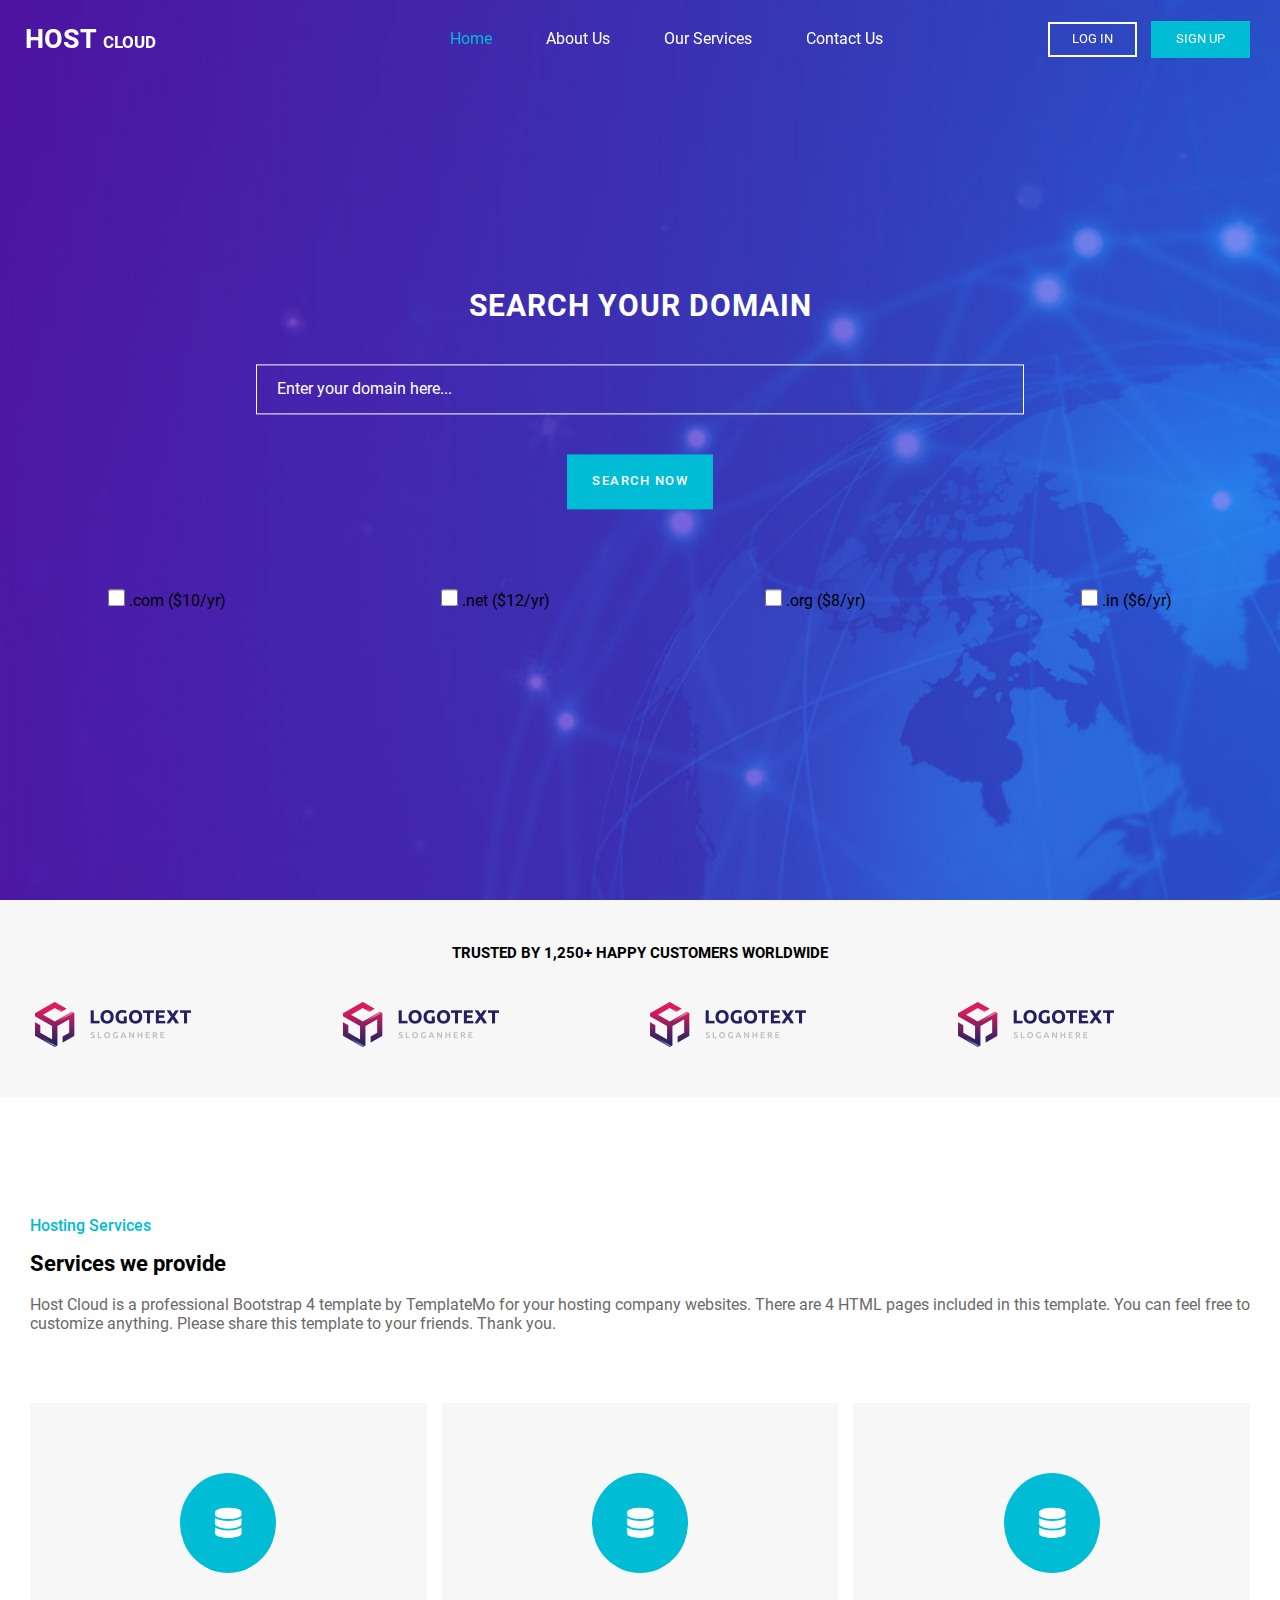
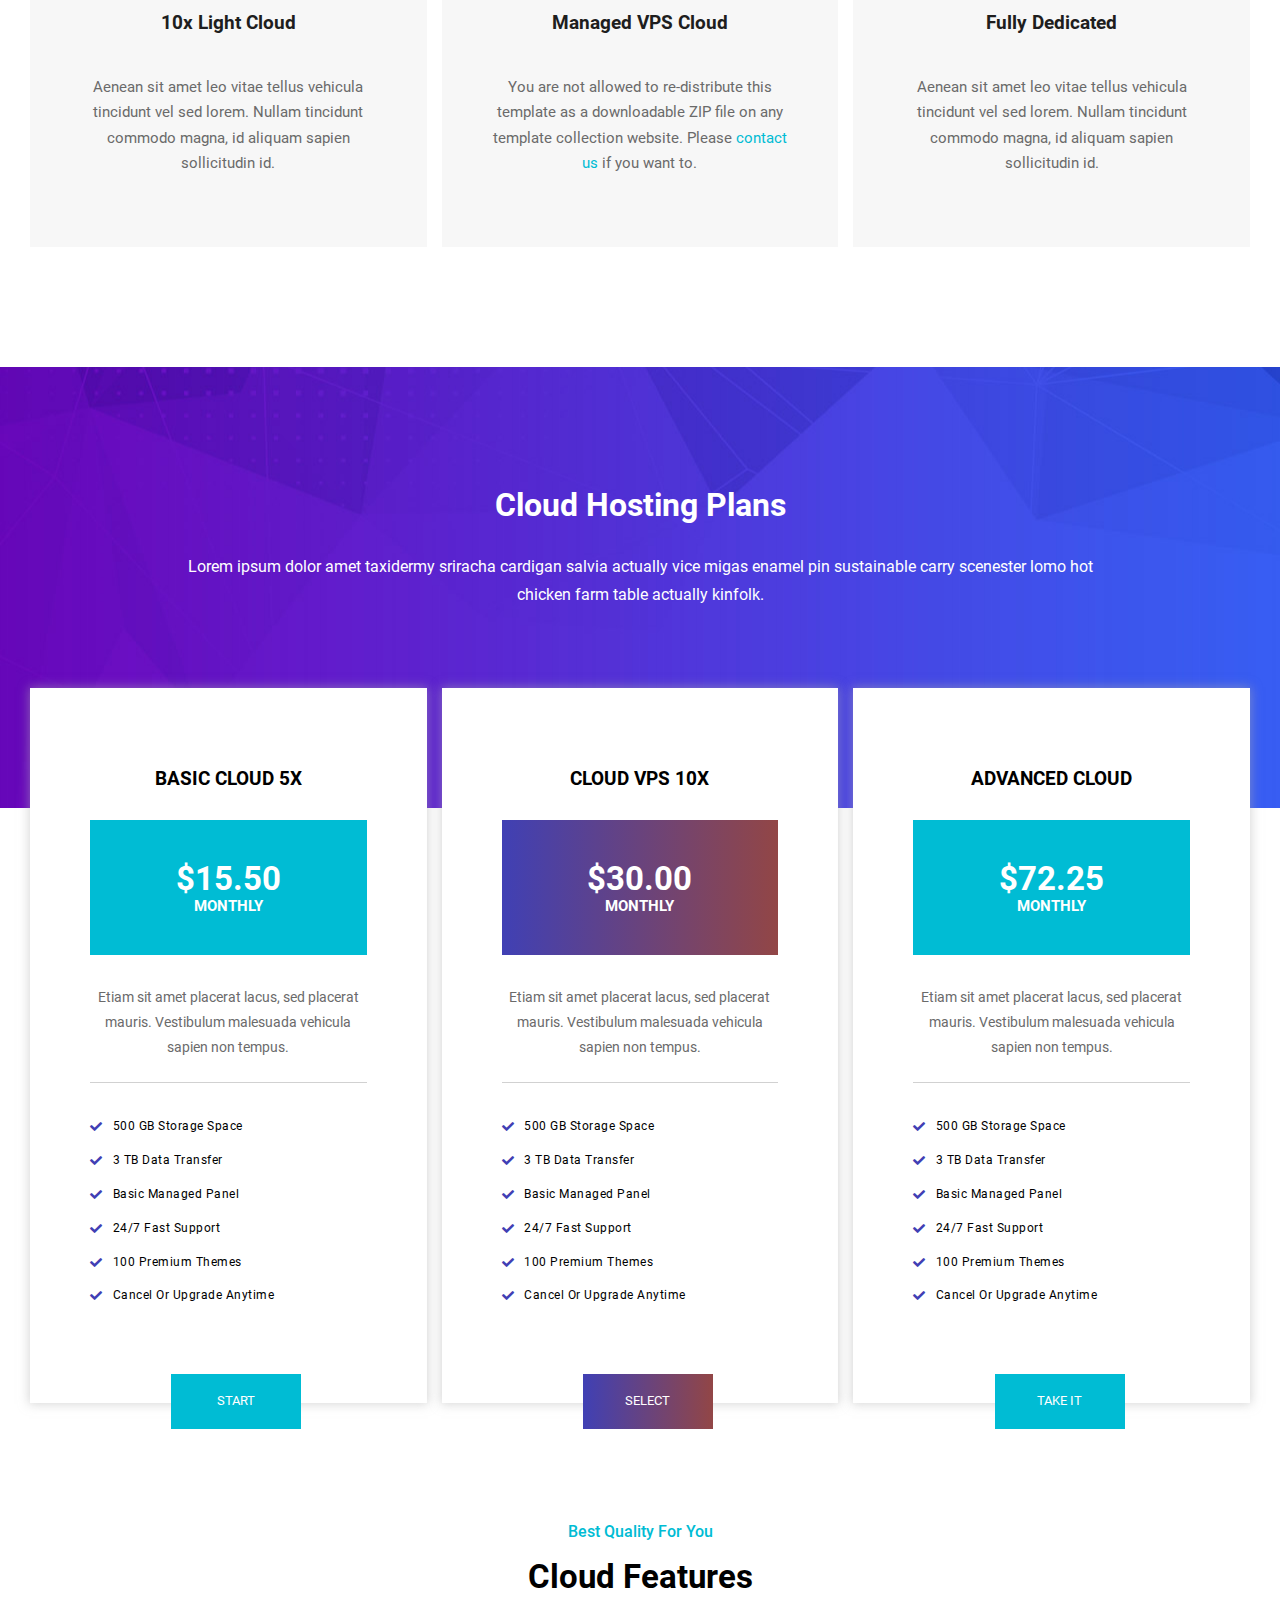
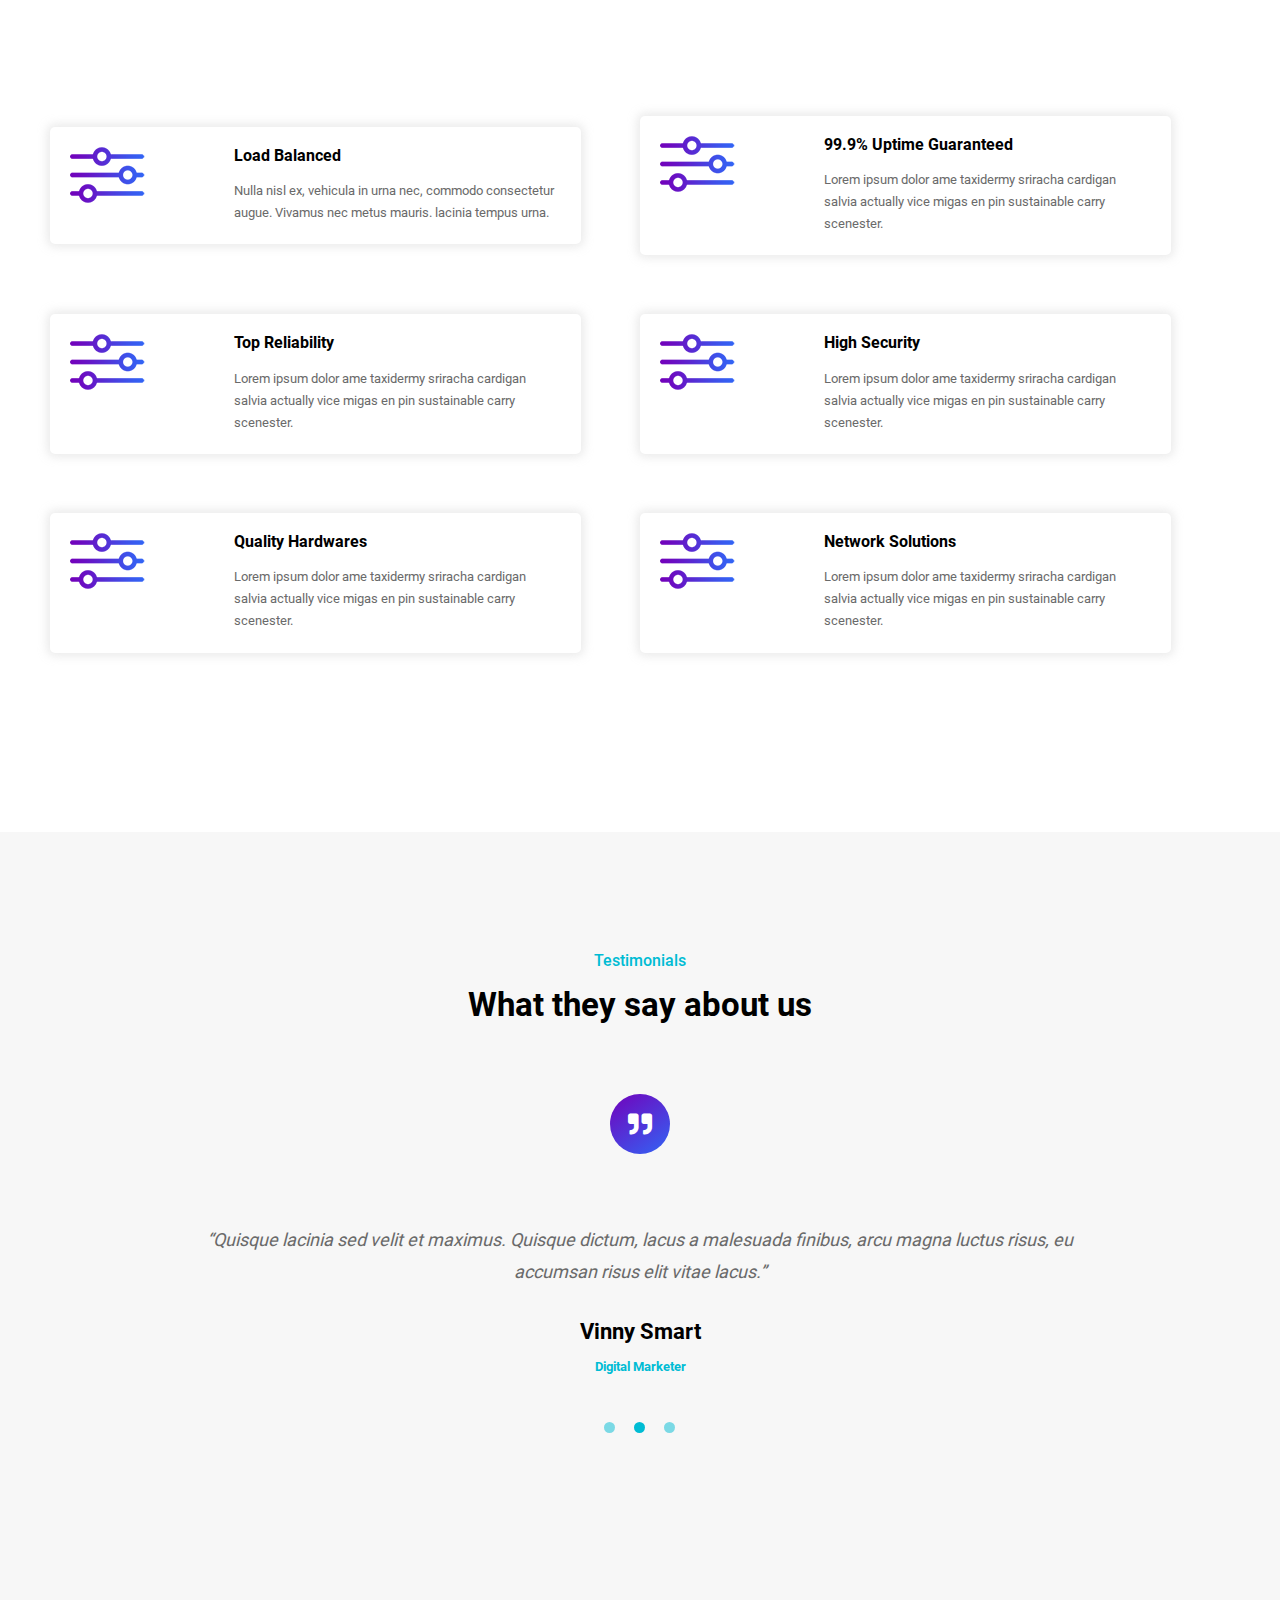
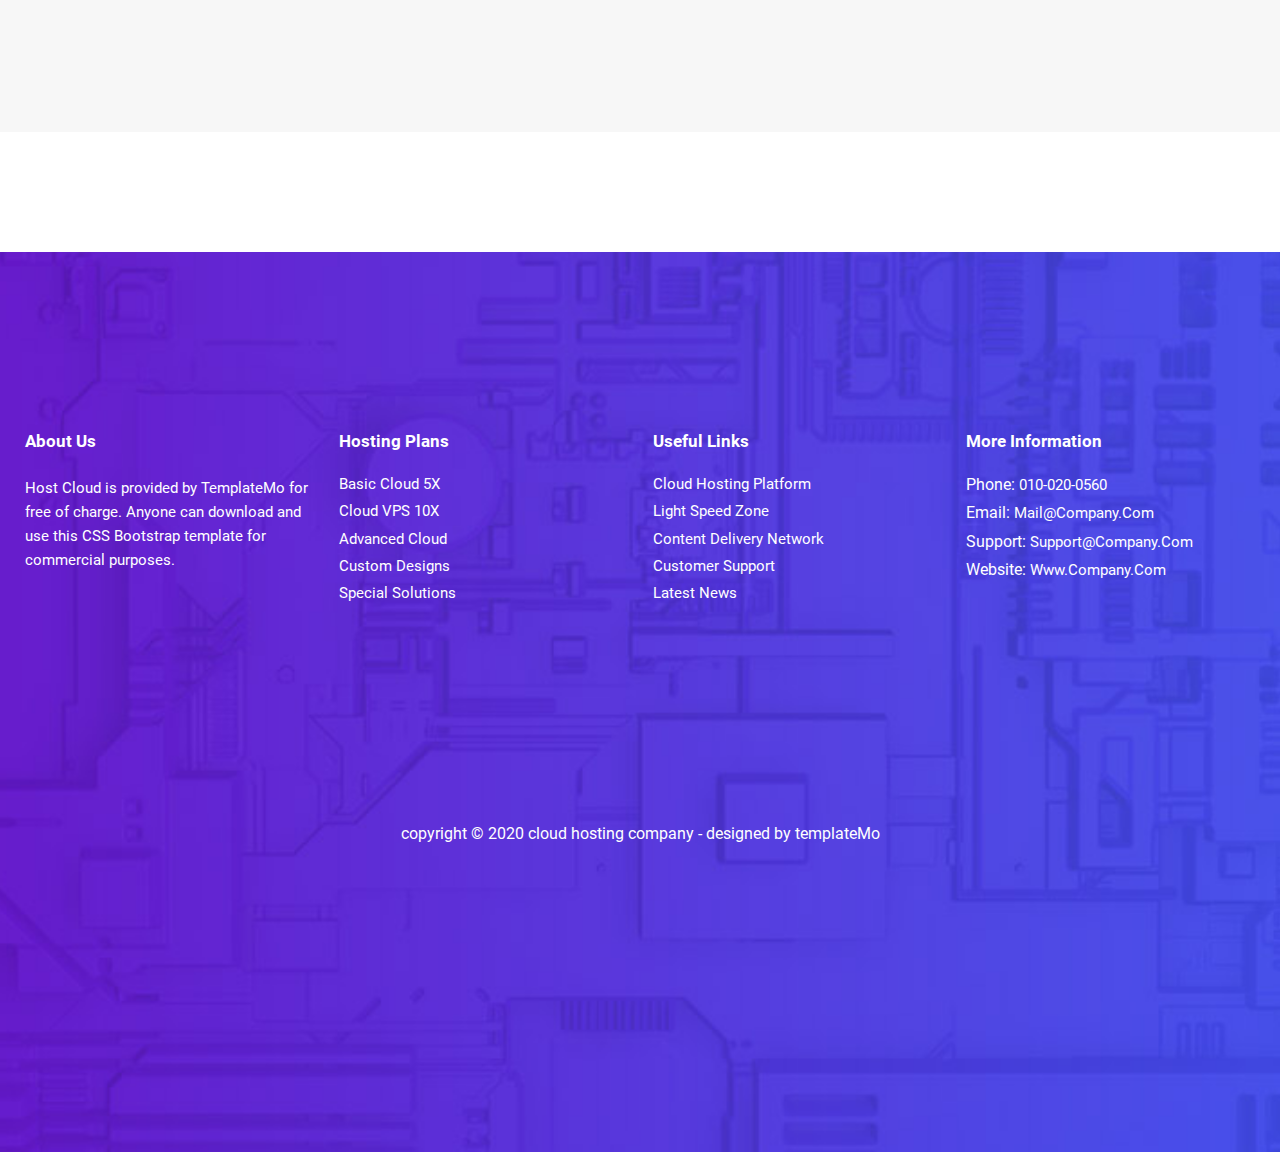
==== index.html @ ff47c374 "This is a first version of the web site!" ====
<!DOCTYPE html>
<html lang="en">

<head>
    <meta charset="UTF-8">
    <meta http-equiv="X-UA-Compatible" content="IE=edge">
    <meta name="viewport" content="width=device-width, initial-scale=1.0">
    <meta name="description" content="This is a web design template">
    <meta name="keywords" content="HTML, CSS and Js template">

    <title>Host Cloud</title>

    <!-- * There are two files for normalizing and all.min.css for webfont -->
    <link rel="stylesheet" href="css/normalize.css">
    <link rel="stylesheet" href="css/all.min.css">
    <link rel="stylesheet" href="css/main-styles.css">
    <link rel="stylesheet" href="css/fonts.css">

    <!-- * There are files for my working and i separated it -->
    <link rel="stylesheet" href="css/nav-bar.css">
    <link rel="stylesheet" href="css/home.css">
    <link rel="stylesheet" href="css/happy-customer.css">
    <link rel="stylesheet" href="css/services.css">
    <link rel="stylesheet" href="css/plans.css">
    <link rel="stylesheet" href="css/plans-prices.css">
    <link rel="stylesheet" href="css/cloud-features.css">
    <link rel="stylesheet" href="css/testimonial.css">
    <link rel="stylesheet" href="css/my-footer.css">

    <!--[if lt IE 9]>
	    <script src="js/html5shiv.js"></script>
    <![endif]-->
</head>

<body>

    <!-- TODO: Start navbar -->
    <nav class="nav-bar" id="navBar">
        <h1 class="logo">host <span>cloud</span></h1>
        <div class="toggle" onclick="toggleMenu();"></div>
        <ul class="menu" id="menu">
            <li><a href="#home" class="active" onclick="toggleMenu();">home</a></li>
            <li><a href="#" onclick="toggleMenu();">about us</a></li>
            <li><a href="#" onclick="toggleMenu();">our services</a></li>
            <li><a href="#" onclick="toggleMenu();">contact us</a></li>
        </ul> <!-- ./menu -->
        <div class="buttons">
            <button class="btn login">log in</button>
            <button class="btn signup">sign up</button>
        </div> <!-- ./buttons -->
    </nav> <!-- ./nav-bar -->
    <!-- TODO: End navbar -->

    <!-- TODO: Start home -->
    <header class="home" id="home">
        <section class="hero">
            <h3 class="hero-title">search your domain</h3>
            <input type="text" id="search-in" placeholder="Enter your domain here...">
            <button class="btn search">search now</button>
            <div class="checks">
                <div>
                    <input type="checkbox" id="input-1">
                    <label for="input-1">.com ($10/yr)</label>
                </div>

                <div>
                    <input type="checkbox" id="input-2">
                    <label for="input-2">.net ($12/yr)</label>
                </div>

                <div>
                    <input type="checkbox" id="input-3">
                    <label for="input-3">.org ($8/yr)</label>
                </div>

                <div>
                    <input type="checkbox" id="input-4">
                    <label for="input-4">.in ($6/yr)</label>
                </div>
            </div> <!-- ./checks -->
        </section> <!-- ./hero -->
    </header> <!-- ./home -->
    <!-- TODO: End home -->

    <!-- TODO: Start happy-customer -->
    <section class="happy-customer" id="hapCust">
        <h3 class="customer-title">trusted by 1,250+ happy customers worldwide</h3>
        <div class="customers">
            <div class="customer-bx">
                <img src="assets/images/trusted-01.png" alt="Trusted Customer">
            </div> <!-- ./customer-bx -->
            <div class="customer-bx">
                <img src="assets/images/trusted-01.png" alt="Trusted Customer">
            </div> <!-- ./customer-bx -->
            <div class="customer-bx">
                <img src="assets/images/trusted-01.png" alt="Trusted Customer">
            </div> <!-- ./customer-bx -->
            <div class="customer-bx">
                <img src="assets/images/trusted-01.png" alt="Trusted Customer">
            </div> <!-- ./customer-bx -->
        </div> <!-- ./customers -->
    </section> <!-- ./happy-customer -->
    <!-- TODO: End happy-customer -->

    <!-- TODO: Start services -->
    <section class="services" id="services">
        <div class="head-sec">
            <h5 class="sect-title">hosting services</h5>
            <h2 class="second-title">Services we provide</h2>
        </div> <!-- ./head-sec -->
        <p>Host Cloud is a professional Bootstrap 4 template by TemplateMo for your hosting company websites.
            There are 4 HTML pages included in this template. You can feel free to customize anything.
            Please share this template to your friends. Thank you.</p>

        <div class="service-content">
            <div class="serv-box">
                <i class="fa fa-database icon"></i>
                <h3 class="title-serv-bx">10x light cloud</h3>
                <p>Aenean sit amet leo vitae tellus vehicula tincidunt vel sed lorem. Nullam tincidunt commodo magna,
                    id aliquam sapien sollicitudin id.</p>
            </div> <!-- ./serv-box -->
            <div class="serv-box">
                <i class="fa fa-database icon"></i>
                <h3 class="title-serv-bx">managed vPS cloud</h3>
                <p>You are not allowed to re-distribute this template as a downloadable ZIP file on any template
                    collection website. Please <a href="#">contact us</a> if you want to.</p>
            </div> <!-- ./serv-box -->
            <div class="serv-box">
                <i class="fa fa-database icon"></i>
                <h3 class="title-serv-bx">fully dedicated</h3>
                <p>Aenean sit amet leo vitae tellus vehicula tincidunt vel sed lorem. Nullam tincidunt commodo magna,
                    id aliquam sapien sollicitudin id.</p>
            </div> <!-- ./serv-box -->
        </div> <!-- ./service-content -->
    </section> <!-- ./services -->
    <!-- TODO: End services -->

    <!-- TODO: Start plans -->
    <section class="plans" id="plans">
        <div class="head-plans">
            <h4 class="title-plans">cloud hosting plans</h4>
            <p>Lorem ipsum dolor amet taxidermy sriracha cardigan salvia actually vice migas enamel pin sustainable
                carry
                scenester lomo hot chicken farm table actually kinfolk.</p>
        </div> <!-- ./head-plans -->
    </section> <!-- ./plans -->
    <!-- TODO: End plans -->

    <!-- TODO: Start plans-prices -->
    <section class="plans-prices" id="plansPrices">
        <div class="plan">
            <h5 class="title-my-plan">basic cloud 5X</h5>
            <div class="price-month">
                <p>$15.50</p>
                <p>monthly</p>
            </div> <!-- ./price -->
            <p>Etiam sit amet placerat lacus, sed placerat mauris.
                Vestibulum malesuada vehicula sapien non tempus.</p>
            <ul class="features-list">
                <li>500 GB storage space</li>
                <li>3 TB data transfer</li>
                <li>basic managed panel</li>
                <li>24/7 fast support</li>
                <li>100 premium themes</li>
                <li>cancel or upgrade anytime</li>
            </ul> <!-- ./features-list -->
            <div class="my-button">
                <button class="btn btn-plan start">start</button>
            </div>
        </div> <!-- ./plan -->

        <div class="plan">
            <h5 class="title-my-plan">cloud vps 10X</h5>
            <div class="price-month">
                <p>$30.00</p>
                <p>monthly</p>
            </div> <!-- ./price -->
            <p>Etiam sit amet placerat lacus, sed placerat mauris.
                Vestibulum malesuada vehicula sapien non tempus.</p>
            <ul class="features-list">
                <li>500 GB storage space</li>
                <li>3 TB data transfer</li>
                <li>basic managed panel</li>
                <li>24/7 fast support</li>
                <li>100 premium themes</li>
                <li>cancel or upgrade anytime</li>
            </ul> <!-- ./features-list -->
            <div class="my-button">
                <button class="btn btn-plan select">select</button>
            </div>
        </div> <!-- ./plan -->

        <div class="plan">
            <h5 class="title-my-plan">advanced cloud</h5>
            <div class="price-month">
                <p>$72.25</p>
                <p>monthly</p>
            </div> <!-- ./price -->
            <p>Etiam sit amet placerat lacus, sed placerat mauris.
                Vestibulum malesuada vehicula sapien non tempus.</p>
            <ul class="features-list">
                <li>500 GB storage space</li>
                <li>3 TB data transfer</li>
                <li>basic managed panel</li>
                <li>24/7 fast support</li>
                <li>100 premium themes</li>
                <li>cancel or upgrade anytime</li>
            </ul> <!-- ./features-list -->
            <div class="my-button">
                <button class="btn btn-plan take-it">take it</button>
            </div>
        </div> <!-- ./plan -->
    </section> <!-- ./plans-prices -->
    <!-- TODO: End plans-prices -->

    <!-- TODO: Start cloud-features -->
    <section class="cloud-feat" id="cloudFeat">
        <div class="head-sec">
            <h5 class="sect-title">Best Quality for you</h5>
            <h2 class="second-title">Cloud Features</h2>
        </div> <!-- ./head-sec -->

        <div class="cloud-boxs">

            <div class="feat-box">
                <img src="assets/images/feature-01.png" alt="Feature Photo">
                <div class="feat-bx-info">
                    <h4 class="feat-box-title">load balanced</h4>
                    <p>Nulla nisl ex, vehicula in urna nec, commodo consectetur augue.
                        Vivamus nec metus mauris. lacinia tempus urna.</p>
                </div> <!-- ./feat-bx-info -->
            </div> <!-- ./feat-box -->

            <div class="feat-box">
                <img src="assets/images/feature-01.png" alt="Feature Photo">
                <div class="feat-bx-info">
                    <h4 class="feat-box-title">99.9% Uptime Guaranteed</h4>
                    <p>Lorem ipsum dolor ame taxidermy sriracha cardigan salvia actually vice migas en pin sustainable
                        carry scenester.</p>
                </div> <!-- ./feat-bx-info -->
            </div> <!-- ./feat-box -->

            <div class="feat-box">
                <img src="assets/images/feature-01.png" alt="Feature Photo">
                <div class="feat-bx-info">
                    <h4 class="feat-box-title">Top Reliability</h4>
                    <p>Lorem ipsum dolor ame taxidermy sriracha cardigan salvia actually vice migas en pin sustainable
                        carry scenester.</p>
                </div> <!-- ./feat-bx-info -->
            </div> <!-- ./feat-box -->

            <div class="feat-box">
                <img src="assets/images/feature-01.png" alt="Feature Photo">
                <div class="feat-bx-info">
                    <h4 class="feat-box-title">High Security</h4>
                    <p>Lorem ipsum dolor ame taxidermy sriracha cardigan salvia actually vice migas en pin sustainable
                        carry scenester.</p>
                </div> <!-- ./feat-bx-info -->
            </div> <!-- ./feat-box -->

            <div class="feat-box">
                <img src="assets/images/feature-01.png" alt="Feature Photo">
                <div class="feat-bx-info">
                    <h4 class="feat-box-title">Quality Hardwares</h4>
                    <p>Lorem ipsum dolor ame taxidermy sriracha cardigan salvia actually vice migas en pin sustainable
                        carry scenester.</p>
                </div> <!-- ./feat-bx-info -->
            </div> <!-- ./feat-box -->

            <div class="feat-box">
                <img src="assets/images/feature-01.png" alt="Feature Photo">
                <div class="feat-bx-info">
                    <h4 class="feat-box-title">Network Solutions</h4>
                    <p>Lorem ipsum dolor ame taxidermy sriracha cardigan salvia actually vice migas en pin sustainable
                        carry scenester.</p>
                </div> <!-- ./feat-bx-info -->
            </div> <!-- ./feat-box -->

        </div> <!-- ./cloud-boxs -->
    </section> <!-- ./cloud-feat -->
    <!-- TODO: End cloud-features -->

    <!-- TODO: Start Testimonials -->
    <section class="testimonial" id="testimonial">
        <div class="head-sec">
            <h5 class="sect-title">Testimonials</h5>
            <h2 class="second-title">What they say about us</h2>
        </div> <!-- ./head-sec -->

        <div class="testimonial-info">
            <i class="fa fa-quote-right icon-quote"></i>
            <q>Quisque lacinia sed velit et maximus. Quisque dictum, lacus a malesuada finibus, arcu magna
                luctus risus, eu accumsan risus elit vitae lacus.</q>
            <h5 class="person-name">vinny smart</h5>
            <h5 class="job-name">digital marketer</h5>

            <div class="bullets">
                <div></div>
                <div class="active"></div>
                <div></div>
            </div> <!-- ./bullets -->
        </div> <!-- ./testimonial-info -->
    </section> <!-- ./testimonial -->
    <!-- TODO: End Testimonials -->

    <!-- TODO: Start Footer -->
    <footer class="my-footer" id="footer">
        <section class="about-us">
            <h5 class="title-about-f">about us</h5>
            <p>Host Cloud is provided by TemplateMo for free of charge.
                Anyone can download and use this CSS Bootstrap template for commercial purposes.</p>
        </section> <!-- ./about-us -->

        <section class="host-plans">
            <h5>hosting plans</h5>
            <ul class="host-menu">
                <li><a href="#">basic cloud 5X</a></li>
                <li><a href="#">cloud VPS 10X</a></li>
                <li><a href="#">advanced cloud</a></li>
                <li><a href="#">custom designs</a></li>
                <li><a href="#">special solutions</a></li>
            </ul> <!-- ./host-menu -->
        </section> <!-- ./host-plans -->

        <section class="useful-links">
            <h5>useful links</h5>
            <ul class="useful-menu">
                <li><a href="#">cloud hosting platform</a></li>
                <li><a href="#">light speed zone</a></li>
                <li><a href="#">content delivery network</a></li>
                <li><a href="#">customer support</a></li>
                <li><a href="#">latest news</a></li>
            </ul> <!-- ./useful-menu -->
        </section> <!-- ./useful-links -->

        <section class="more-info">
            <h5>more information</h5>
            <ul class="info-menu">
                <li>Phone: <a href="#">010-020-0560</a></li>
                <li>Email: <a href="#">mail@company.com</a></li>
                <li>Support: <a href="#">support@company.com</a></li>
                <li>Website: <a href="#">www.company.com</a></li>
            </ul> <!-- ./info-menu -->
        </section> <!-- ./more-info -->

        <section class="copyright" id="cpyrights">
            <p>copyright © 2020 cloud hosting company - designed by templateMo</p>
        </section> <!-- ./copyright -->
    </footer> <!-- ./my-footer -->
    <!-- TODO: End Footer -->

    <script src="js/script.js"></script>
</body>

</html>
---- css/main-styles.css ----
/* 
    TODO: This file for sum all properties which are common.
    TODO: We made this file in indexing!

    TODO: INDEX:
        * 1- astrik.
        * 2- body.
        * 3-
        * 4-
        * 5-
*/

* {
  padding: 0;
  margin: 0;
  box-sizing: border-box;
}

html {
  scroll-behavior: smooth;
}

body {
  /* height: 6000px; */
  font-family: "Roboto";
}

:root {
  --main-color: #00bcd4;
  --text-color: #6a6a6a;
  --bg-color: #f7f7f7;
  --padding-top: 120px;
  --padding-bottom: 120px;
}

.btn {
  padding: 8px 22px;
  margin: 0 5px;
  text-transform: uppercase;
  font-size: 13px;
  color: white;
  cursor: pointer;
  transition: 0.5s;
}

.btn:focus {
  outline: 0;
}

.head-sec {
  text-align: center;
}

.sect-title {
  color: var(--main-color);
  text-transform: capitalize;
  font-size: 16px;
  font-weight: 500;
  margin-bottom: 1rem;
}

.head-sec .second-title {
  font-size: 33px;
}
---- css/fonts.css ----
/* roboto-100 - latin */
@font-face {
  font-family: "Roboto";
  font-style: normal;
  font-weight: 100;
  src: url("../fonts/roboto-v29-latin-100.eot"); /* IE9 Compat Modes */
  src: local(""),
    url("../fonts/roboto-v29-latin-100.eot?#iefix") format("embedded-opentype"),
    /* IE6-IE8 */ url("../fonts/roboto-v29-latin-100.woff2") format("woff2"),
    /* Super Modern Browsers */ url("../fonts/roboto-v29-latin-100.woff")
      format("woff"),
    /* Modern Browsers */ url("../fonts/roboto-v29-latin-100.ttf")
      format("truetype"),
    /* Safari, Android, iOS */ url("../fonts/roboto-v29-latin-100.svg#Roboto")
      format("svg"); /* Legacy iOS */
}
/* roboto-300 - latin */
@font-face {
  font-family: "Roboto";
  font-style: normal;
  font-weight: 300;
  src: url("../fonts/roboto-v29-latin-300.eot"); /* IE9 Compat Modes */
  src: local(""),
    url("../fonts/roboto-v29-latin-300.eot?#iefix") format("embedded-opentype"),
    /* IE6-IE8 */ url("../fonts/roboto-v29-latin-300.woff2") format("woff2"),
    /* Super Modern Browsers */ url("../fonts/roboto-v29-latin-300.woff")
      format("woff"),
    /* Modern Browsers */ url("../fonts/roboto-v29-latin-300.ttf")
      format("truetype"),
    /* Safari, Android, iOS */ url("../fonts/roboto-v29-latin-300.svg#Roboto")
      format("svg"); /* Legacy iOS */
}
/* roboto-regular - latin */
@font-face {
  font-family: "Roboto";
  font-style: normal;
  font-weight: 400;
  src: url("../fonts/roboto-v29-latin-regular.eot"); /* IE9 Compat Modes */
  src: local(""),
    url("../fonts/roboto-v29-latin-regular.eot?#iefix")
      format("embedded-opentype"),
    /* IE6-IE8 */ url("../fonts/roboto-v29-latin-regular.woff2") format("woff2"),
    /* Super Modern Browsers */ url("../fonts/roboto-v29-latin-regular.woff")
      format("woff"),
    /* Modern Browsers */ url("../fonts/roboto-v29-latin-regular.ttf")
      format("truetype"),
    /* Safari, Android, iOS */
      url("../fonts/roboto-v29-latin-regular.svg#Roboto") format("svg"); /* Legacy iOS */
}
/* roboto-500 - latin */
@font-face {
  font-family: "Roboto";
  font-style: normal;
  font-weight: 500;
  src: url("../fonts/roboto-v29-latin-500.eot"); /* IE9 Compat Modes */
  src: local(""),
    url("../fonts/roboto-v29-latin-500.eot?#iefix") format("embedded-opentype"),
    /* IE6-IE8 */ url("../fonts/roboto-v29-latin-500.woff2") format("woff2"),
    /* Super Modern Browsers */ url("../fonts/roboto-v29-latin-500.woff")
      format("woff"),
    /* Modern Browsers */ url("../fonts/roboto-v29-latin-500.ttf")
      format("truetype"),
    /* Safari, Android, iOS */ url("../fonts/roboto-v29-latin-500.svg#Roboto")
      format("svg"); /* Legacy iOS */
}
/* roboto-700 - latin */
@font-face {
  font-family: "Roboto";
  font-style: normal;
  font-weight: 700;
  src: url("../fonts/roboto-v29-latin-700.eot"); /* IE9 Compat Modes */
  src: local(""),
    url("../fonts/roboto-v29-latin-700.eot?#iefix") format("embedded-opentype"),
    /* IE6-IE8 */ url("../fonts/roboto-v29-latin-700.woff2") format("woff2"),
    /* Super Modern Browsers */ url("../fonts/roboto-v29-latin-700.woff")
      format("woff"),
    /* Modern Browsers */ url("../fonts/roboto-v29-latin-700.ttf")
      format("truetype"),
    /* Safari, Android, iOS */ url("../fonts/roboto-v29-latin-700.svg#Roboto")
      format("svg"); /* Legacy iOS */
}
/* roboto-900 - latin */
@font-face {
  font-family: "Roboto";
  font-style: normal;
  font-weight: 900;
  src: url("../fonts/roboto-v29-latin-900.eot"); /* IE9 Compat Modes */
  src: local(""),
    url("../fonts/roboto-v29-latin-900.eot?#iefix") format("embedded-opentype"),
    /* IE6-IE8 */ url("../fonts/roboto-v29-latin-900.woff2") format("woff2"),
    /* Super Modern Browsers */ url("../fonts/roboto-v29-latin-900.woff")
      format("woff"),
    /* Modern Browsers */ url("../fonts/roboto-v29-latin-900.ttf")
      format("truetype"),
    /* Safari, Android, iOS */ url("../fonts/roboto-v29-latin-900.svg#Roboto")
      format("svg"); /* Legacy iOS */
}
---- css/nav-bar.css ----
.nav-bar {
  width: 100%;
  background-color: transparent;
  padding: 15px 25px;
  display: flex;
  justify-content: space-between;
  align-items: center;
  position: fixed;
  transition: 0.5s;
  z-index: 99999999;
}

.nav-bar.sticky-scroll {
  padding: 15px 8px;
  background-color: white;
  transition: 0.5s;
  border-bottom: 1px solid #888;
}

@media (max-width: 767px) {
  .nav-bar,
  .nav-bar.sticky-scroll {
    padding: 15px 8px;
  }
}

.nav-bar .logo {
  margin: 0;
  padding: 0;
  color: white;
  font-weight: 600;
  font-size: 27px;
  text-transform: uppercase;
}

.nav-bar.sticky-scroll .logo {
  color: #333;
}

.nav-bar .logo span {
  font-size: 17px;
}

@media (max-width: 767px) {
  .nav-bar .logo {
    font-size: 20px;
  }
  .nav-bar .logo span {
    font-size: 13px;
  }
}

.menu li {
  display: inline-block;
  padding: 15px 25px;
}

.menu li a {
  display: block;
  text-decoration: none;
  text-transform: capitalize;
  color: #fff;
  transition: 0.6s;
}

.nav-bar.sticky-scroll .menu li a {
  color: #333;
}

.menu li a:hover,
.nav-bar.sticky-scroll .menu li a:hover {
  color: var(--main-color);
}

.menu li a.active,
.nav-bar.sticky-scroll .menu li a.active {
  color: var(--main-color);
}

@media (max-width: 991px) {
  .toggle {
    width: 35px;
    height: 35px;
    display: block;
    padding: 10px;
    text-align: center;
    border-radius: 5px;
    background: rgb(255, 255, 255, 1) url("../assets/hamburger-icon.svg");
    background-position: center;
    background-size: 35px;
    cursor: pointer;
    order: 2;
  }

  .menu {
    overflow: hidden;
    position: absolute;
    top: 100%;
    left: 0;
    width: 100%;
    background-color: rgba(255, 255, 255, 1);
    border-bottom: 1px solid rgba(194, 194, 194, 0.589);
    display: flex;
    flex-direction: column;
    visibility: hidden;
    opacity: 0;
    transition: 0.4s;
  }

  .menu.active {
    overflow: hidden;
    top: 100%;
    visibility: visible;
    opacity: 1;
  }

  .menu li {
    padding: 25px 0;
    position: relative;
  }

  .menu li:not(:last-child):after {
    content: "";
    position: absolute;
    bottom: 10px;
    left: 5%;
    width: 90%;
    height: 0.5px;
    background-color: rgba(194, 194, 194, 0.589);
  }

  .menu li a {
    text-align: center;
    color: #333;
  }

  .nav-bar.sticky-scroll .menu li a {
    color: #333;
  }
}

.btn.login {
  border: 2px solid white;
  background-color: transparent;
}

.nav-bar.sticky-scroll .btn.login {
  border: 2px solid var(--main-color);
  color: var(--main-color);
}

.btn.login:hover {
  background-color: white;
  color: var(--main-color);
}

.nav-bar.sticky-scroll .btn.login:hover {
  background-color: var(--main-color);
  color: white;
}

.btn.signup {
  background-color: var(--main-color);
  border: 3px solid var(--main-color);
  outline: 0;
}

.btn.signup:hover {
  opacity: 0.8;
}

@media (max-width: 767px) {
  .nav-bar .btn {
    padding: 5px 10px;
    margin: 0;
  }
  .nav-bar .buttons {
    display: block;
  }
}
---- css/home.css ----
.home {
  width: 100%;
  height: 100vh;
  background-image: url("../assets/images/banner-bg.jpg");
  background-repeat: no-repeat;
  background-size: cover;
  background-position: center;
  position: relative;
}

.hero {
  width: 100%;
  max-width: 100%;
  position: absolute;
  top: 50%;
  left: 50%;
  transform: translate(-50%, -50%);
}

.hero-title {
  text-align: center;
  text-transform: uppercase;
  color: white;
  font-size: 30px;
  letter-spacing: 1px;
  margin: auto;
  margin-bottom: 40px;
}

@media (max-width: 767px) {
  .hero-title {
    font-size: 22px;
  }
}

#search-in {
  display: block;
  width: 60%;
  padding: 15px 20px;
  margin: 10px auto;
  margin-top: 40px;
  background-color: transparent;
  border: 1px solid white;
  caret-color: white;
}

@media (max-width: 767px) {
  #search-in {
    max-width: 285px;
  }
}

#search-in:focus {
  outline: 0;
}

#search-in::placeholder {
  color: white;
}

.search {
  display: block;
  text-align: center;
  font-weight: 500;
  letter-spacing: 1.5px;
  margin: 40px auto;
  background-color: var(--main-color);
  border: 0;
  outline: 0;
  padding: 20px 25px;
  transition: 0.3s;
}

.search:hover {
  opacity: 0.8;
}

.checks {
  margin-top: 80px;
  text-align: center;
  display: flex;
  flex-wrap: wrap;
  justify-content: space-around;
  align-items: center;
}

.checks > div {
  margin: 0;
}

.checks > div input {
  width: 17px;
  height: 17px;
  padding: 15px;
}

.checks > div input,
.checks > div label {
  cursor: pointer;
}

@media (max-width: 767px) {
  .checks > div label {
    font-size: 12px;
  }
}
---- css/happy-customer.css ----
.happy-customer {
  background-color: var(--bg-color);
  padding: 45px 35px;
}

.customer-title {
  text-align: center;
  text-transform: uppercase;
  font-size: 15px;
  margin-bottom: 40px;
}

@media (max-width: 767px) {
  .customer-title {
    font-size: 12px;
  }
}

.customers {
  display: grid;
  grid-template-columns: repeat(auto-fit, minmax(200px, 1fr));
  gap: 20px;
}

.customer-bx {
  max-width: fit-content;
}

.customer-bx img {
  width: 100%;
}

@media (max-width: 767px) {
  .customer-bx {
    margin: 20px auto;
  }
}
---- css/services.css ----
.services {
  padding: 0 30px;
  padding-top: var(--padding-top);
  padding-bottom: var(--padding-bottom);
}

.services .head-sec {
  text-align: left;
}

.services .head-sec .second-title {
  font-size: 22px;
}

.head-sec + p {
  color: var(--text-color);
  margin-top: 20px;
}

.service-content {
  margin-top: 70px;
  display: grid;
  grid-template-columns: repeat(auto-fit, minmax(200px, 1fr));
  gap: 15px;
}

.serv-box {
  background-color: var(--bg-color);
  padding: 70px 25px;
  text-align: center;
}

.serv-box .icon {
  background-color: var(--main-color);
  color: white;
  font-size: 30px;
  padding: 35px;
  border-radius: 50%;
  margin-bottom: 40px;
}

.serv-box .title-serv-bx {
  color: #1e1e1e;
  text-transform: capitalize;
  margin-bottom: 40px;
}

.serv-box .title-serv-bx + p {
  width: 85%;
  margin: auto;
  color: var(--text-color);
  line-height: 1.7;
  text-align: center;
  font-size: 15px;
  font-weight: 400;
}

.serv-box .title-serv-bx + p a {
  color: var(--main-color);
  text-decoration: none;
}
---- css/plans.css ----
.plans {
  padding: 0 30px;
  padding-top: var(--padding-top);
  padding-bottom: var(--padding-bottom);
  background-image: url("../assets/images/pricing-bg.jpg");
  background-position: center;
  background-repeat: no-repeat;
  /* background-size: 50vh; */
}

.head-plans {
  width: 75%;
  text-align: center;
  margin: auto;
  color: white;
}

.head-plans .title-plans {
  font-size: 32px;
  text-transform: capitalize;
  margin-bottom: 30px;
}

@media (max-width: 991px) {
  .plans .head-plans .title-plans {
    font-size: 26px;
  }
}

.head-plans .title-plans + p {
  line-height: 1.7;
  margin-bottom: 80px;
}
---- css/plans-prices.css ----
.plans-prices {
  padding: 0 30px;
  display: grid;
  grid-template-columns: repeat(auto-fit, minmax(300px, 1fr));
  gap: 15px;
}

.plan {
  background-color: white;
  box-shadow: 0 0 10px 1px rgba(173, 173, 173, 0.5);
  padding: 80px 60px;
  margin-top: -120px;
  text-align: center;
  position: relative;
}

@media (max-width: 991px) {
  .plan {
    margin-bottom: 170px;
  }
}

.plan .title-my-plan {
  text-transform: uppercase;
  font-size: 19px;
  margin-bottom: 25px;
}

.price-month {
  width: 100%;
  margin: 30px auto;
  padding: 40px 0;
  background-color: var(--main-color);
  color: white;
}

.plan:nth-child(2) .price-month {
  background: linear-gradient(270deg, rgb(146, 70, 70), rgb(64, 64, 180));
}

.price-month > p:nth-child(1) {
  font-size: 33px;
  font-weight: 700;
}

.price-month > p:nth-child(2) {
  text-transform: uppercase;
  font-size: 15px;
  font-weight: 600;
}

.price-month + p {
  color: var(--text-color);
  font-size: 14px;
  line-height: 1.8;
  margin-bottom: 60px;
  position: relative;
}

.price-month + p::after {
  content: "";
  position: absolute;
  width: 100%;
  height: 1px;
  bottom: -30%;
  left: 0;
  background-color: rgb(209, 209, 209);
}

.features-list li {
  list-style: none;
  display: flex;
  justify-content: flex-start;
  align-items: center;
  font-size: 12px;
  letter-spacing: 0.5px;
  text-transform: capitalize;
  margin-bottom: 20px;
}

.features-list li::before {
  font-family: "Font Awesome 5 Free";
  font-weight: 900;
  content: "\f00c";
  color: rgb(64, 64, 180);
  margin-right: 10px;
  display: flex;
  justify-content: flex-start;
  align-items: center;
}

.my-button {
  width: 90%;
  display: flex;
  justify-content: center;
  align-items: center;
  position: absolute;
  bottom: -3.6%;
  left: 7%;
  margin: auto;
  text-align: center;
}

.btn.btn-plan {
  width: 130px;
  padding: 20px 25px;
  border: 0;
  outline: 0;
}

.plan:nth-child(1) .btn-plan,
.plan:nth-child(3) .btn-plan {
  background-color: var(--main-color);
}

.plan:nth-child(2) .btn-plan {
  background: linear-gradient(270deg, rgb(146, 70, 70), rgb(64, 64, 180));
}
---- css/cloud-features.css ----
.cloud-feat {
  padding: 0 50px;
  padding-top: var(--padding-top);
  padding-bottom: var(--padding-bottom);
}

@media (max-width: 767px) {
  .cloud-feat {
    padding-top: calc(var(--padding-top) / 2);
  }
}

.cloud-boxs {
  margin-top: 120px;
  display: flex;
  flex-wrap: wrap;
  justify-content: space-between;
  align-items: center;
}

.feat-box {
  flex-basis: 45%;
  border-radius: 5px;
  padding: 20px;
  margin-right: 5%;
  margin-bottom: 5%;
  box-shadow: 0 0 10px 3px rgba(225, 225, 225, 0.7);
  display: grid;
  grid-template-columns: 0.5fr 1fr;
  gap: 10px 0;
}

@media (max-width: 767px) {
  .feat-box {
    grid-template-columns: 1fr;
    grid-template-rows: 1fr 1fr;
    text-align: center;
    justify-items: center;
  }

  .feat-box img {
    text-align: center;
  }
}

@media (max-width: 991px) {
  .cloud-boxs {
    flex-direction: column;
  }
  .feat-box {
    flex-basis: 50%;
  }
}

.feat-bx-info {
  display: flex;
  flex-direction: column;
  justify-content: space-between;
  align-items: flex-start;
}

.feat-bx-info .feat-box-title {
  margin-bottom: 15px;
  text-transform: capitalize;
}

@media (max-width: 767px) {
  .feat-bx-info {
    justify-content: center;
    align-items: center;
  }

  .feat-bx-info .feat-box-title {
    text-align: center;
  }
}

.feat-bx-info .feat-box-title + p {
  color: var(--text-color);
  font-size: 13px;
  line-height: 1.7;
}
---- css/testimonial.css ----
.testimonial {
  height: 100vh;
  background-color: var(--bg-color);
  padding: 0 50px;
  padding-top: var(--padding-top);
  padding-bottom: var(--padding-bottom);
}

.testimonial-info {
  width: 80%;
  text-align: center;
  margin: auto;
}

@media (max-width: 991px) {
  .testimonial-info {
    width: 90%;
  }
}

.icon-quote {
  width: 60px;
  height: 60px;
  line-height: 60px;
  display: block;
  text-align: center;
  margin: 70px auto;
  font-size: 24px;
  border-radius: 50%;
  color: white;
  background: linear-gradient(
    145deg,
    rgba(114, 2, 187, 1) 0%,
    rgba(50, 100, 245, 1) 100%
  );
}

.testimonial-info q {
  display: block;
  font-style: italic;
  font-size: 18px;
  line-height: 1.8;
  color: var(--text-color);
  text-align: center;
  margin-bottom: 30px;
}

@media (max-width: 991px) {
  .testimonial-info q {
    font-size: 14px;
    line-height: 1.6;
    margin-bottom: 30px;
  }
}

.testimonial-info .person-name {
  font-size: 22px;
  text-transform: capitalize;
}

.testimonial-info .job-name {
  text-transform: capitalize;
  margin-top: 15px;
  color: var(--main-color);
}

.bullets {
  width: 60%;
  margin: 45px auto;
  text-align: center;
}

@media (min-width: 500px) {
  .bullets {
    margin-bottom: 350px;
  }
}

.bullets > div {
  display: inline-block;
  width: 11px;
  height: 11px;
  border-radius: 50%;
  border: 0;
  background-color: #7bd9e5;
  cursor: pointer;
}

.bullets div.active {
  margin: 0 15px;
  background-color: var(--main-color);
}
---- css/my-footer.css ----
.my-footer {
  height: 100vh;
  padding: 0 25px;
  padding-top: calc(var(--padding-top) * 1.5);
  padding-bottom: var(--padding-bottom);
  margin-top: 120px;
  background-image: url("../assets/images/footer-bg.jpg");
  background-position: center;
  background-repeat: no-repeat;
  background-size: cover;
  position: relative;
  display: grid;
  grid-template-columns: repeat(4, 1fr);
  gap: 25px;
  color: white;
}

@media (max-width: 768px) {
  .my-footer {
    grid-template-columns: repeat(2, 1fr);
    gap: 30px;
  }
}

.my-footer > section > h5 {
  font-size: 17px;
  font-weight: 600;
  text-transform: capitalize;
  margin-bottom: 25px;
}

.my-footer > section > ul li {
  list-style: none;
  margin-bottom: 10px;
}

.my-footer > section > ul li a {
  text-decoration: none;
  text-transform: capitalize;
  font-size: 15px;
  color: white;
  display: block;
  transition: 0.5s;
}

.my-footer > section > ul li a:hover {
  opacity: 0.7;
}

.my-footer .about-us .title-about-f + p {
  font-size: 15px;
  line-height: 1.6;
}

.my-footer .more-info .info-menu li a {
  display: inline-block;
}

/* .my-footer::after {
  content: "";
  width: 90%;
  height: 0.5px;
  background-color: rgba(255, 255, 255, 0.514);
  position: absolute;
  bottom: 35%;
  left: 2.5%;
  margin: auto;
  text-align: center;
} */

/* .line-footer {
  width: 90%;
  height: 0.5px;
  background-color: rgba(255, 255, 255, 0.514);
  position: absolute;
  bottom: 35%;
  left: 2.5%;
  margin: auto;
  text-align: center;
} */

.copyright {
  max-width: 100%;
  justify-items: center;
  grid-column: 1 / -1;
}

.copyright p {
  text-align: center;
  color: white;
}
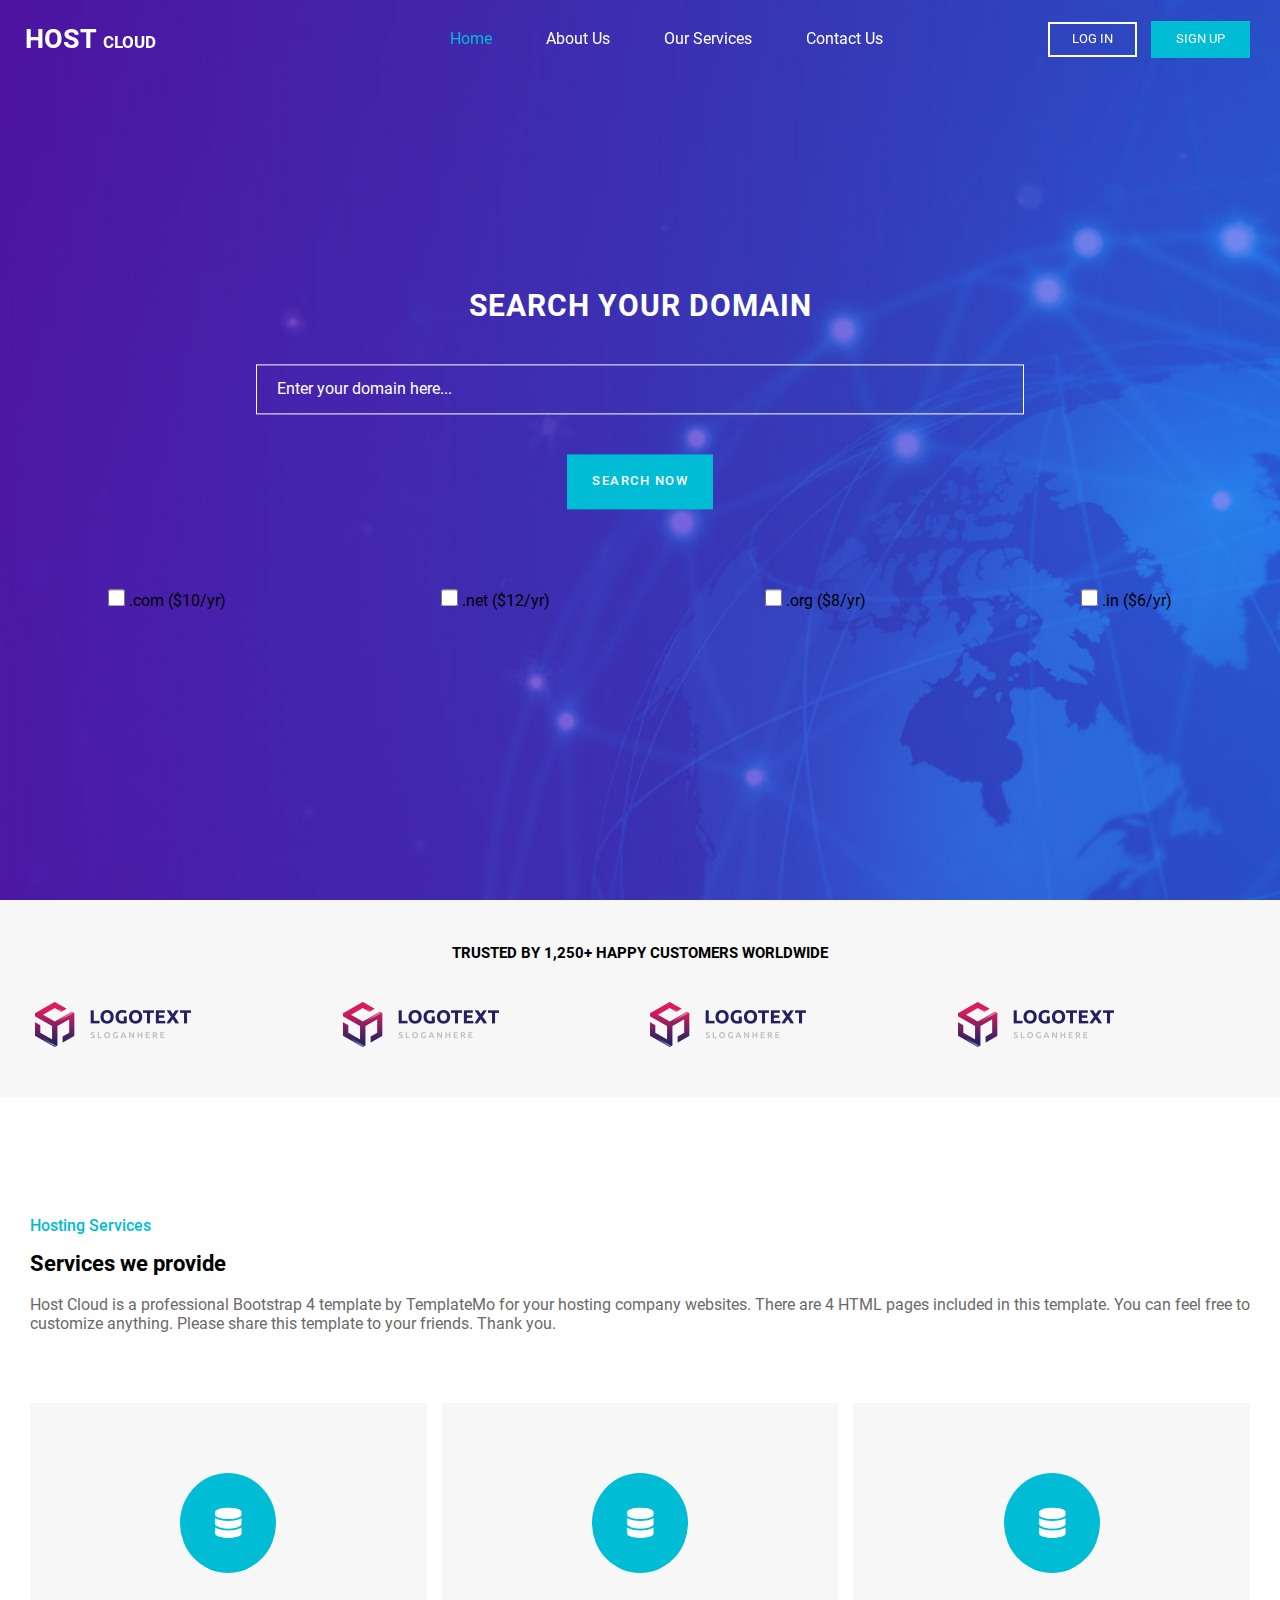
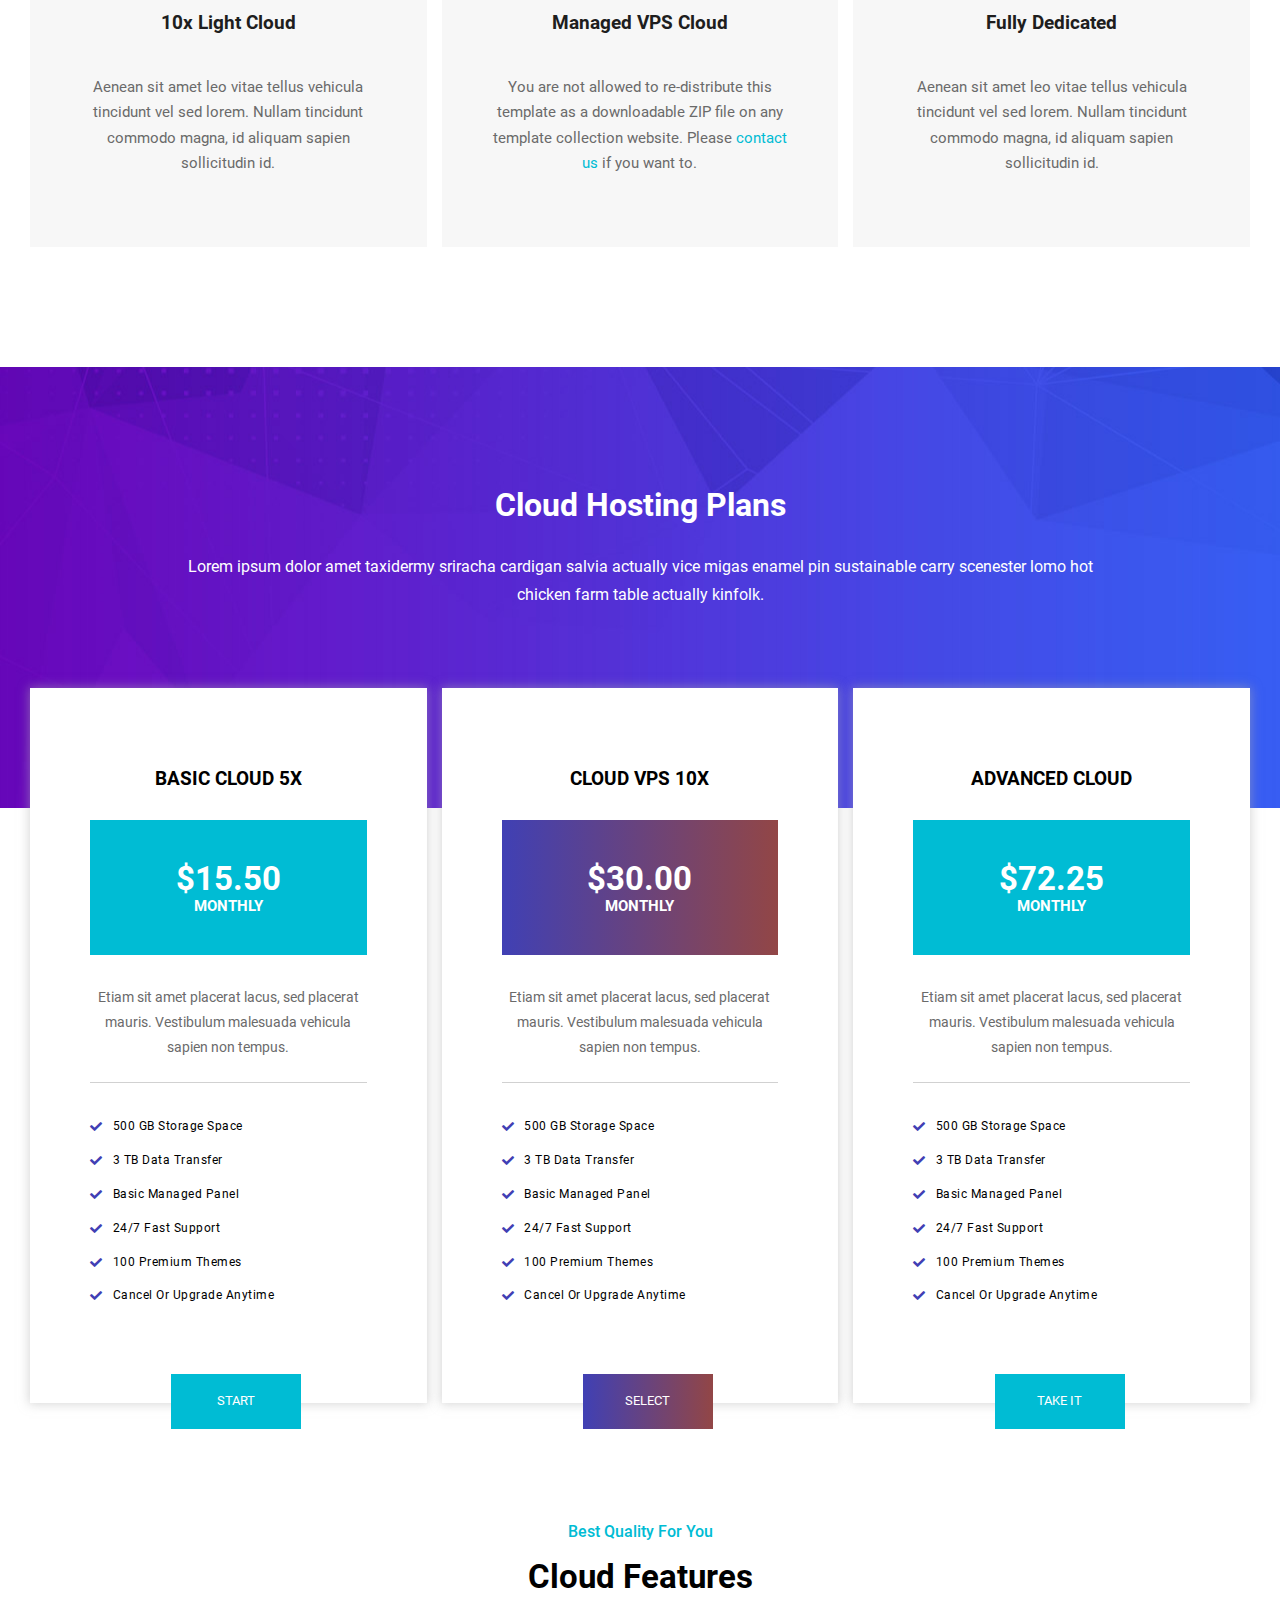
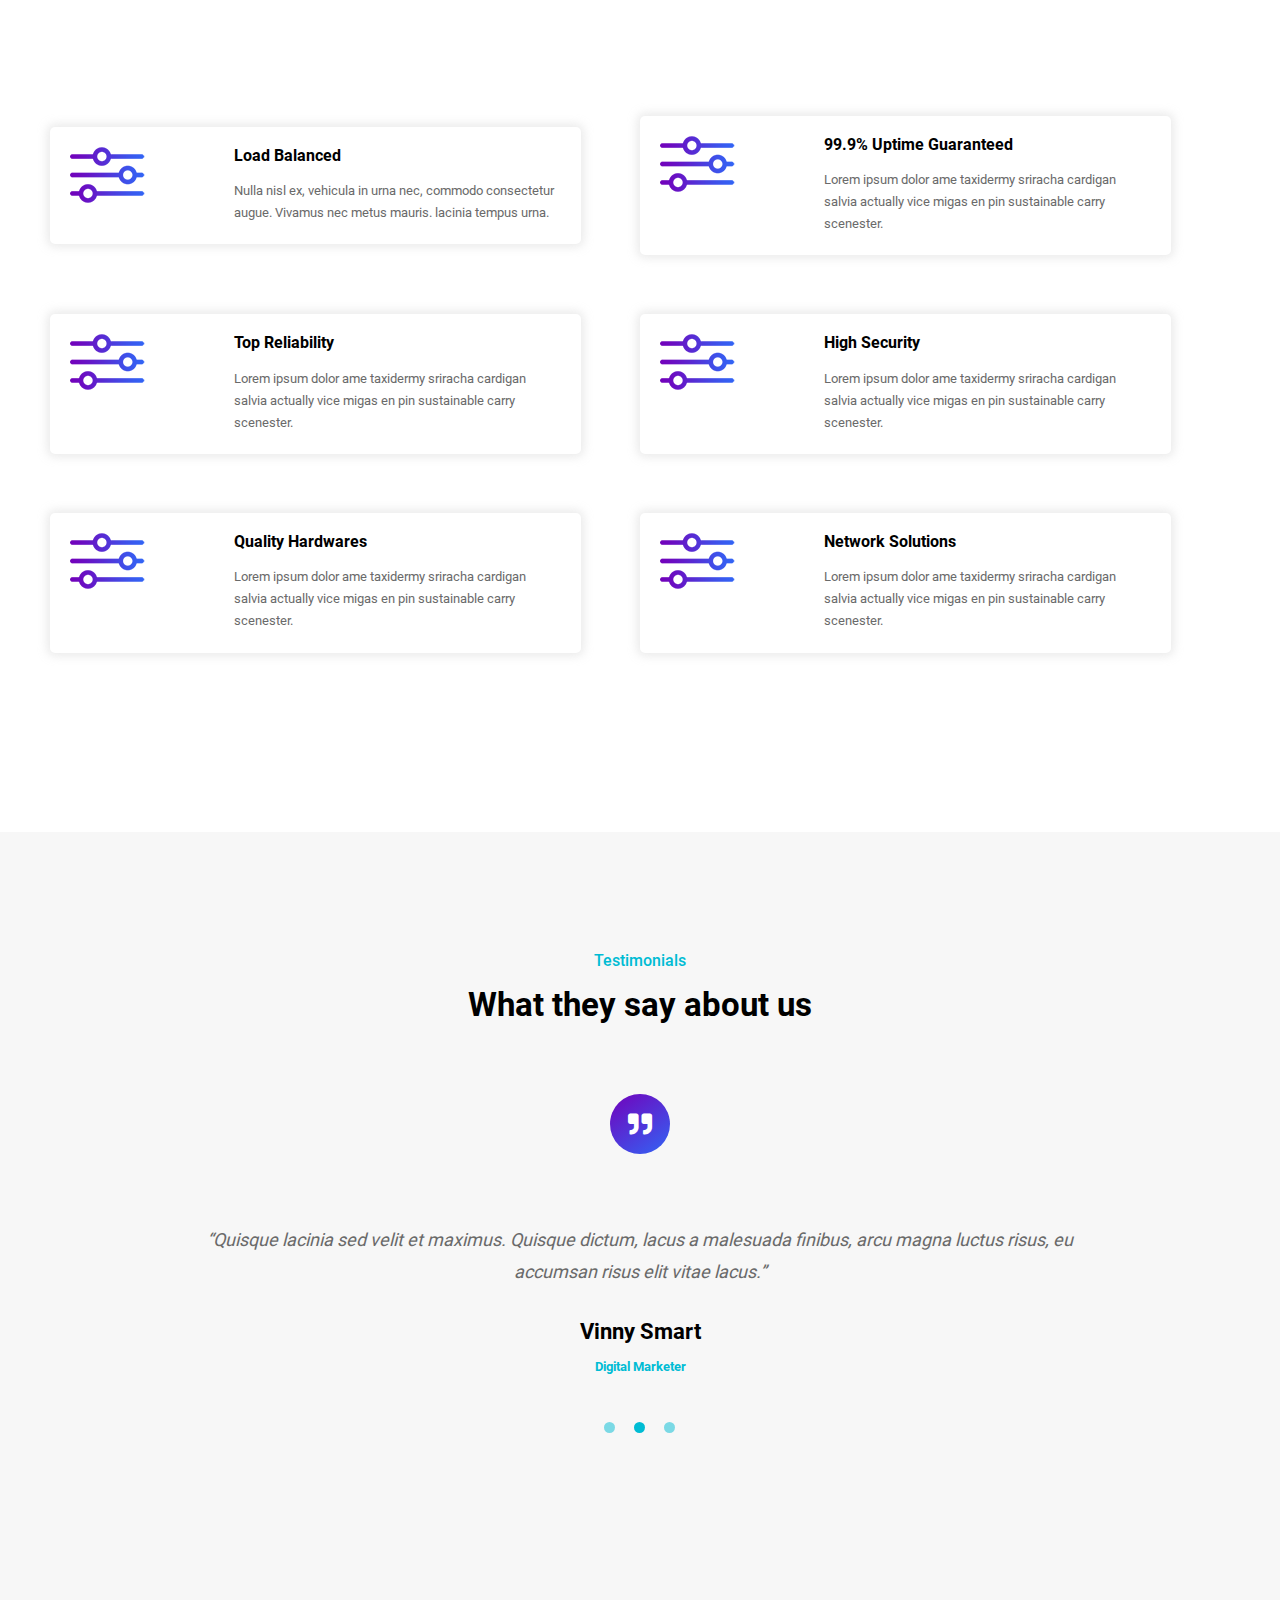
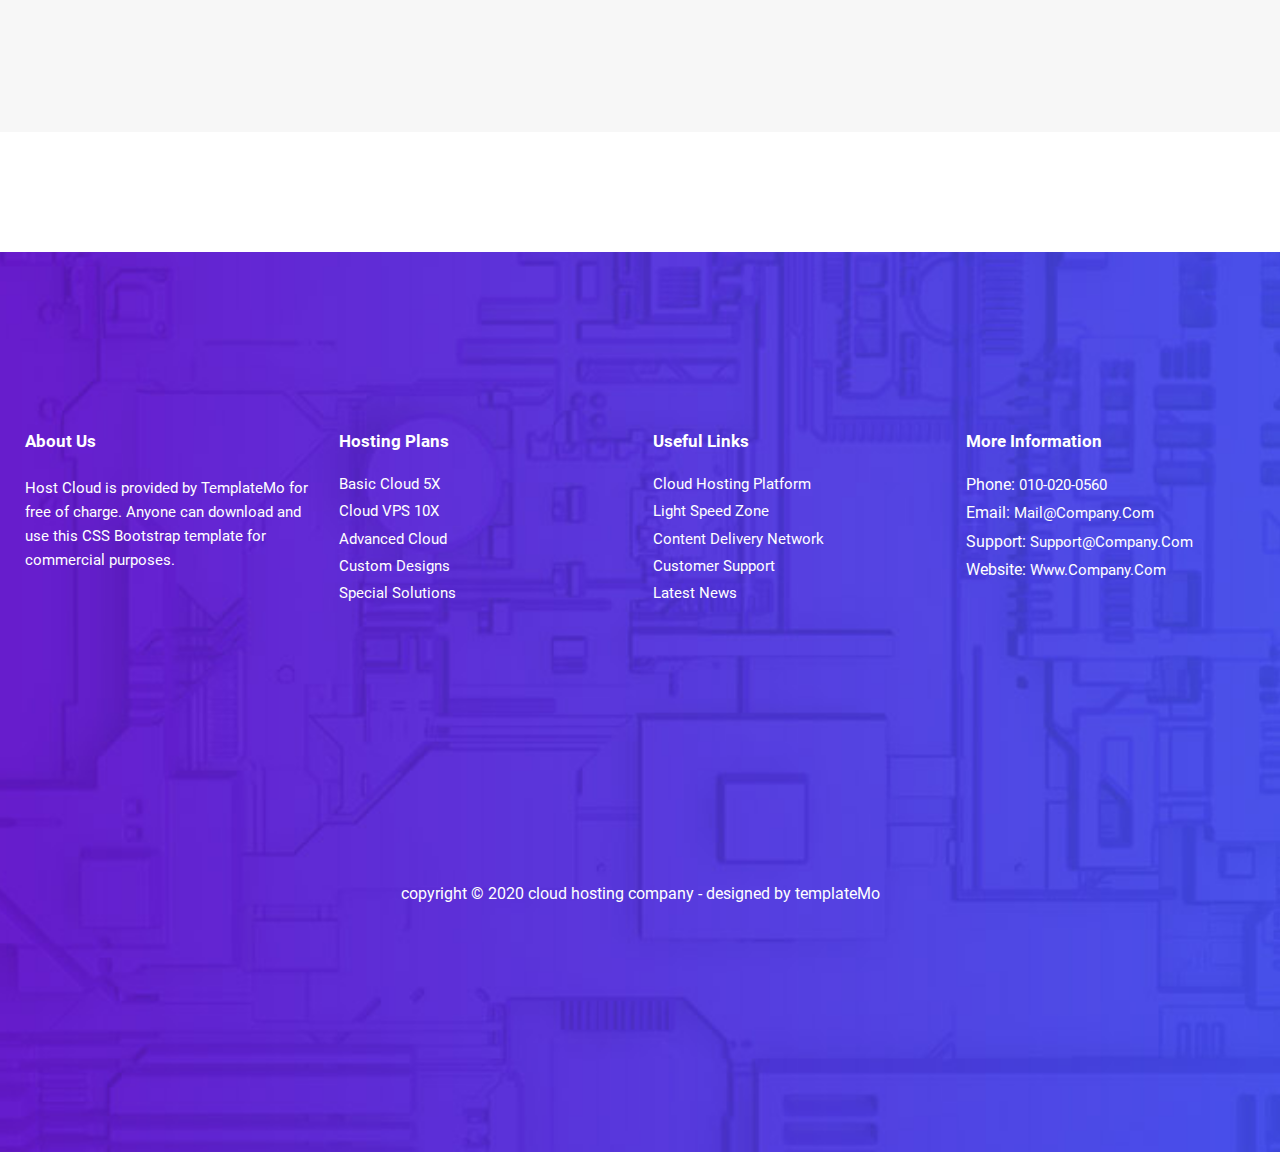
==== commit 7a593a38: "About page has been finished" ====
--- a/index.html
+++ b/index.html
@@ -39,8 +39,8 @@
         <h1 class="logo">host <span>cloud</span></h1>
         <div class="toggle" onclick="toggleMenu();"></div>
         <ul class="menu" id="menu">
-            <li><a href="#home" class="active" onclick="toggleMenu();">home</a></li>
-            <li><a href="#" onclick="toggleMenu();">about us</a></li>
+            <li><a href="index.html" class="active" onclick="toggleMenu();">home</a></li>
+            <li><a href="about-page.html" onclick="toggleMenu();">about us</a></li>
             <li><a href="#" onclick="toggleMenu();">our services</a></li>
             <li><a href="#" onclick="toggleMenu();">contact us</a></li>
         </ul> <!-- ./menu -->
--- a/css/my-footer.css
+++ b/css/my-footer.css
@@ -2,7 +2,7 @@
   height: 100vh;
   padding: 0 25px;
   padding-top: calc(var(--padding-top) * 1.5);
-  padding-bottom: var(--padding-bottom);
+  /* padding-bottom: var(--padding-bottom); */
   margin-top: 120px;
   background-image: url("../assets/images/footer-bg.jpg");
   background-position: center;
@@ -17,8 +17,9 @@
 
 @media (max-width: 768px) {
   .my-footer {
+    padding-top: calc(var(--padding-top) / 4);
     grid-template-columns: repeat(2, 1fr);
-    gap: 30px;
+    gap: 30px 15px;
   }
 }
 
@@ -41,6 +42,12 @@
   color: white;
   display: block;
   transition: 0.5s;
+}
+
+@media (max-width: 768px) {
+  .my-footer > section > ul li a {
+    font-size: 12px;
+  }
 }
 
 .my-footer > section > ul li a:hover {
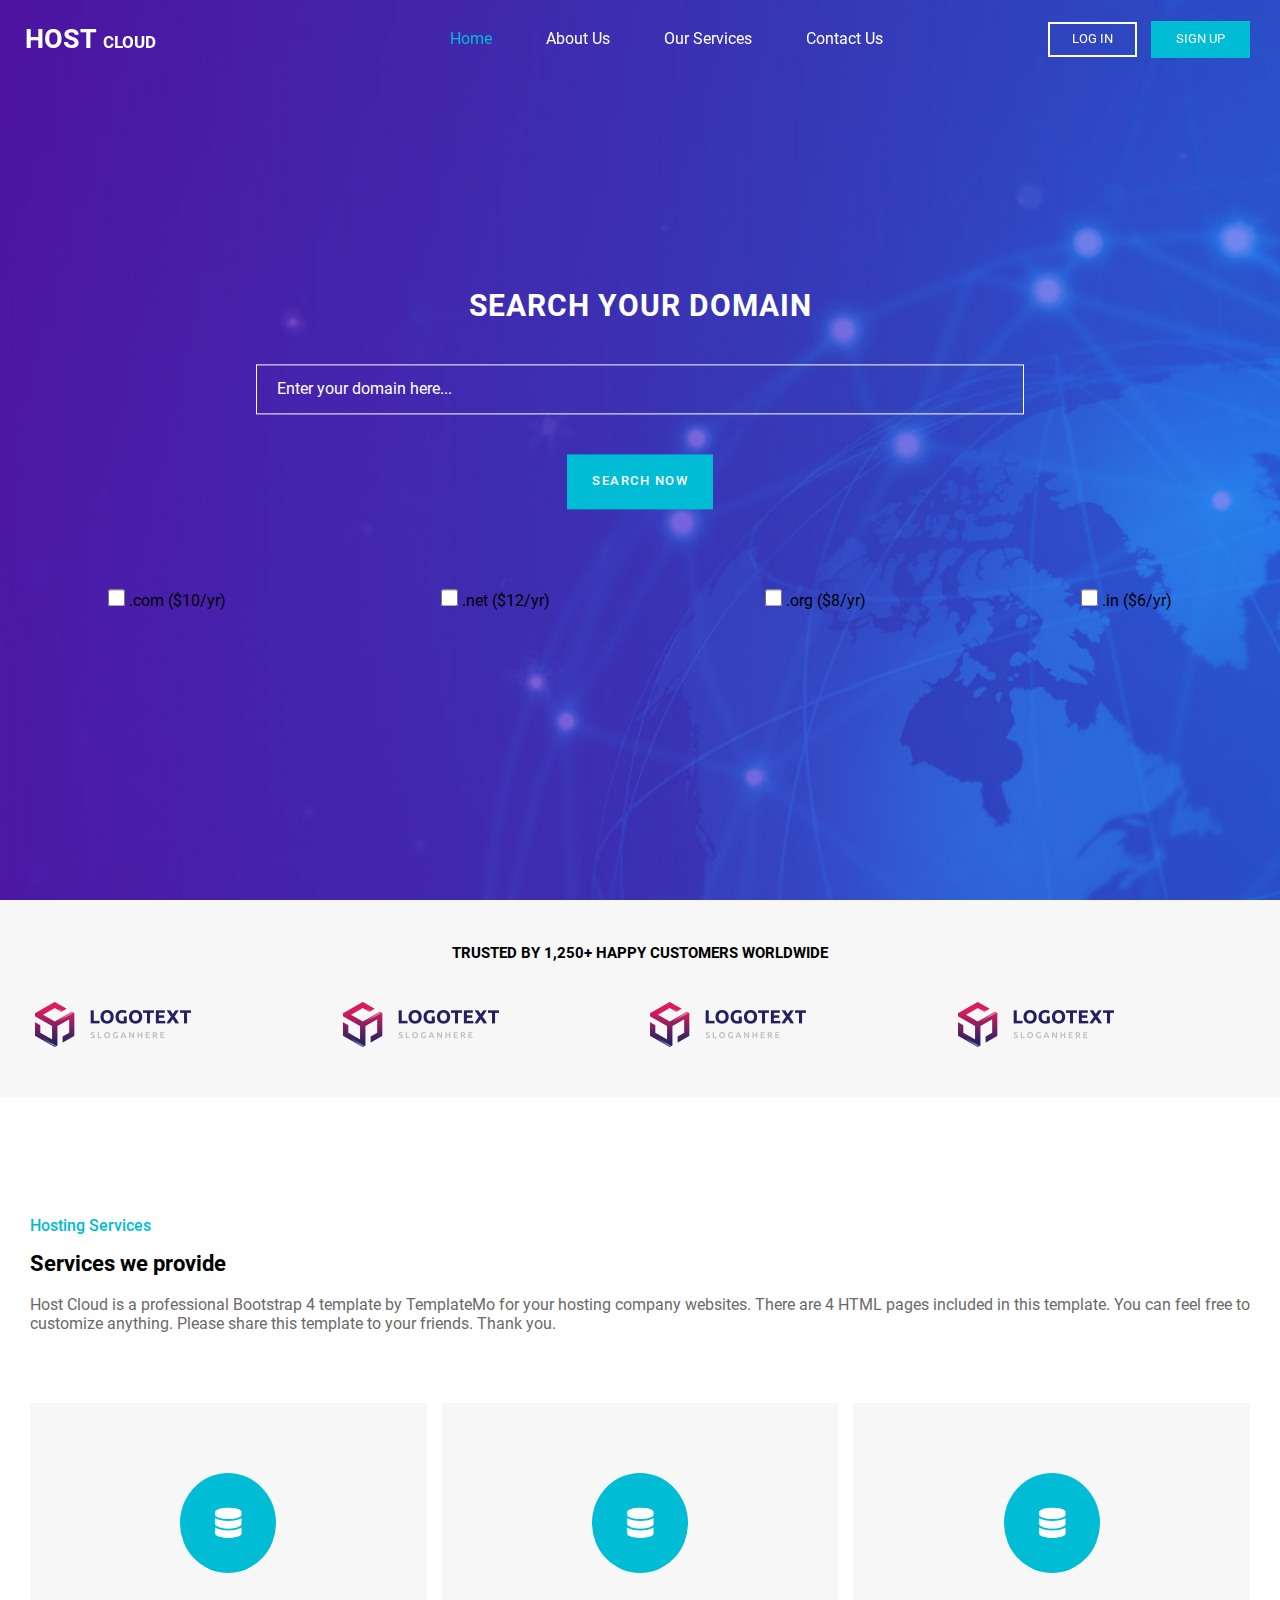
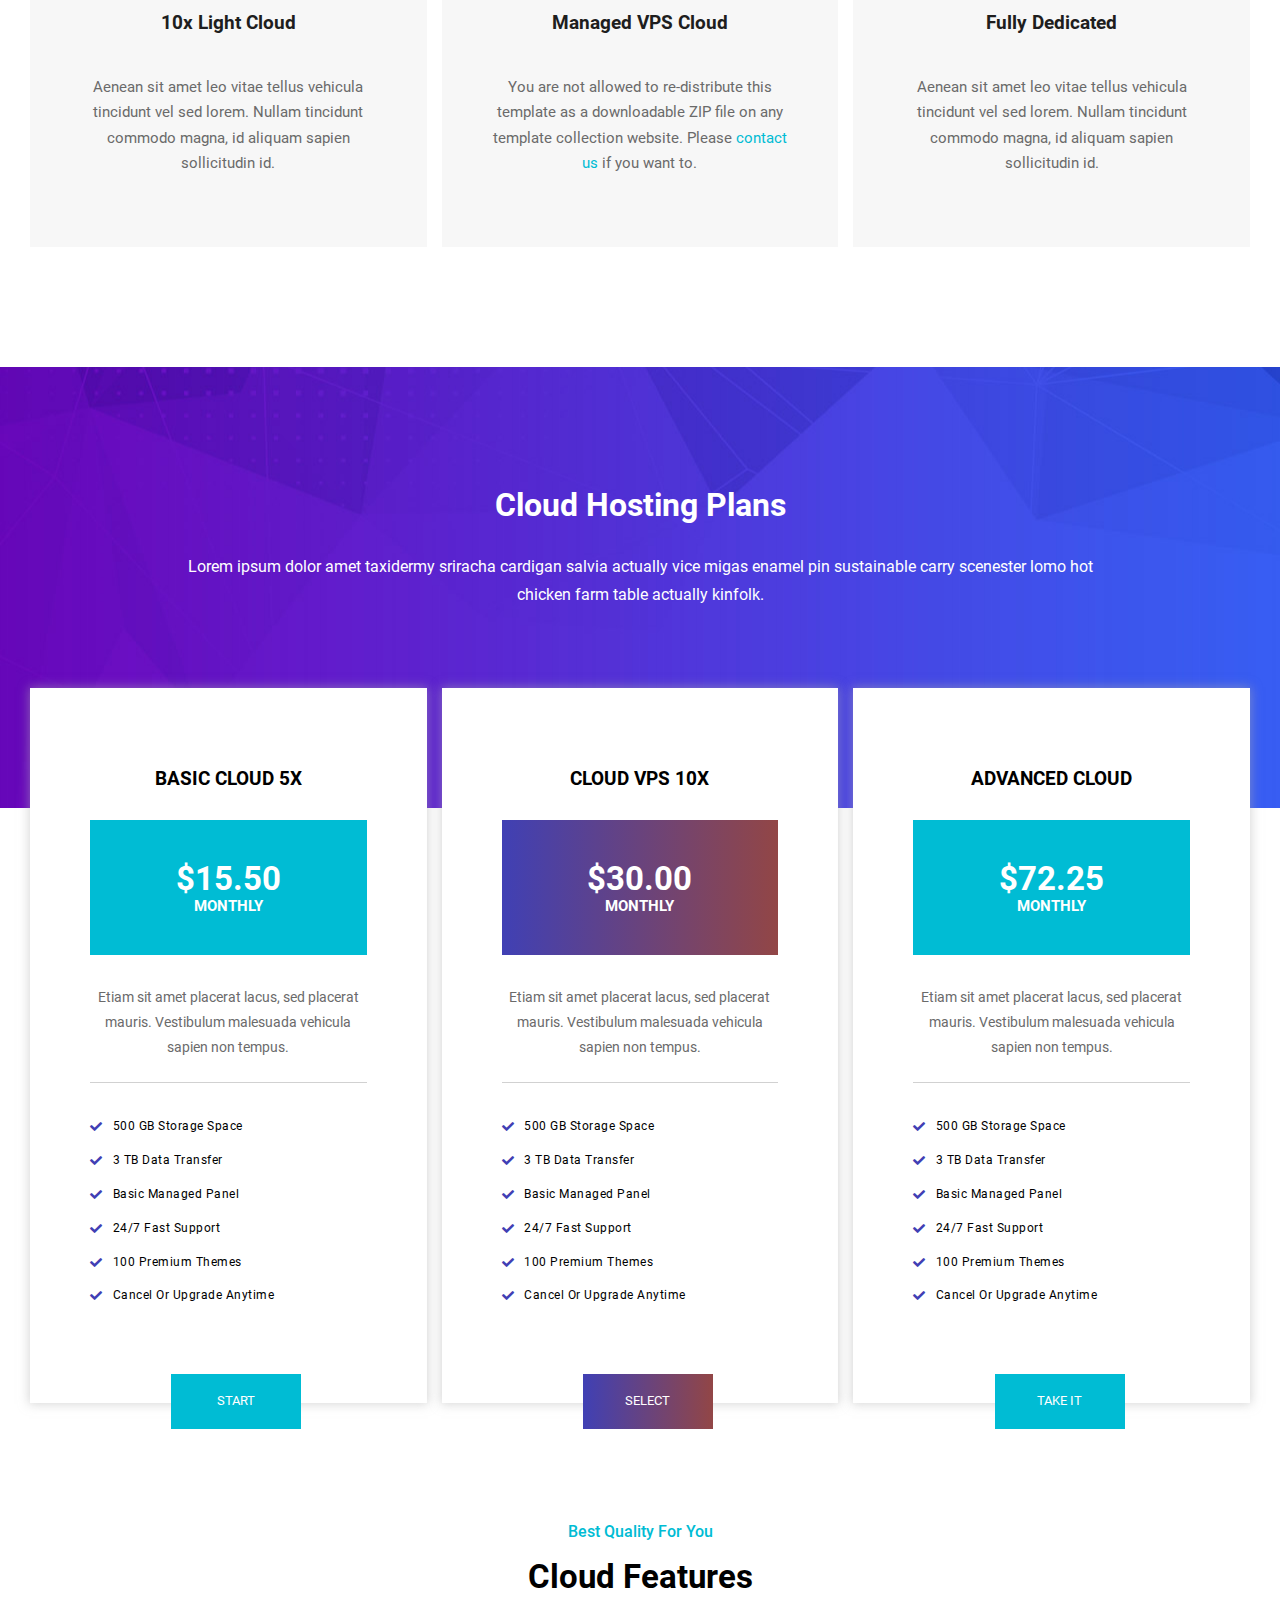
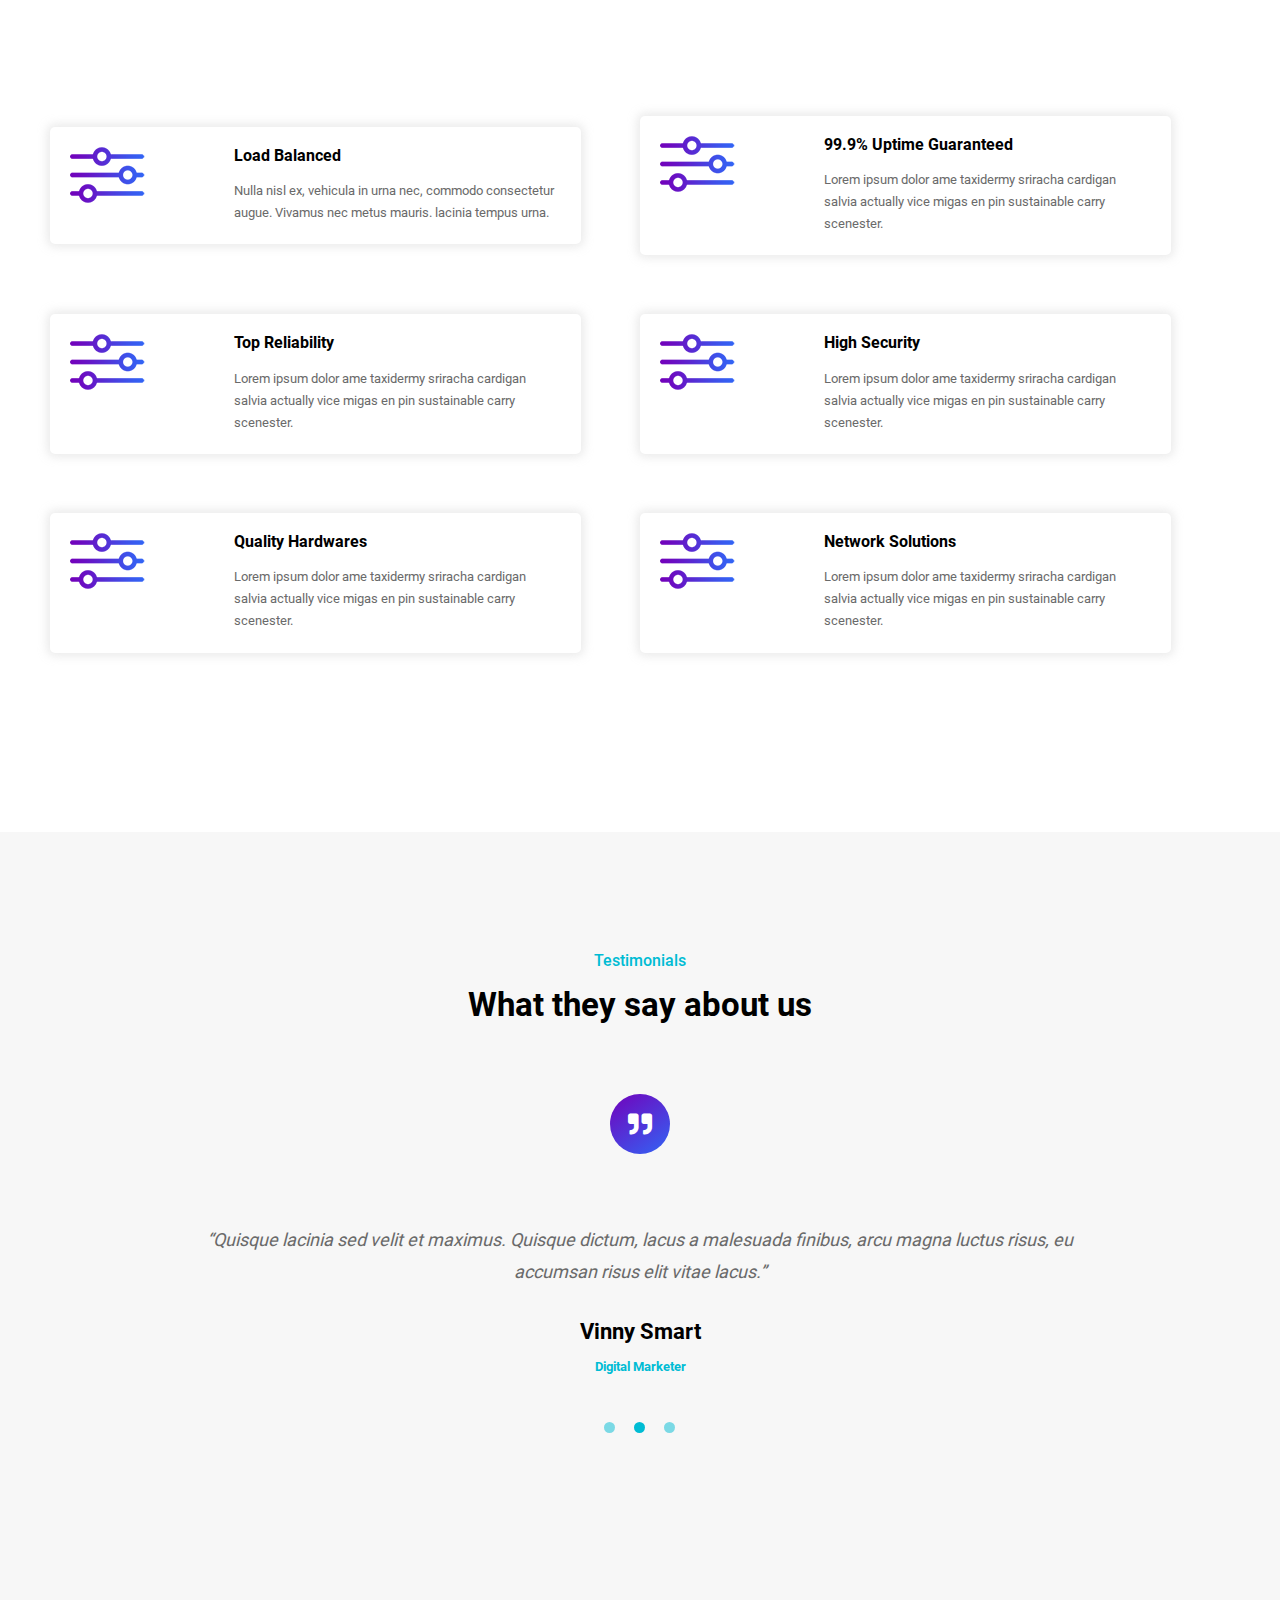
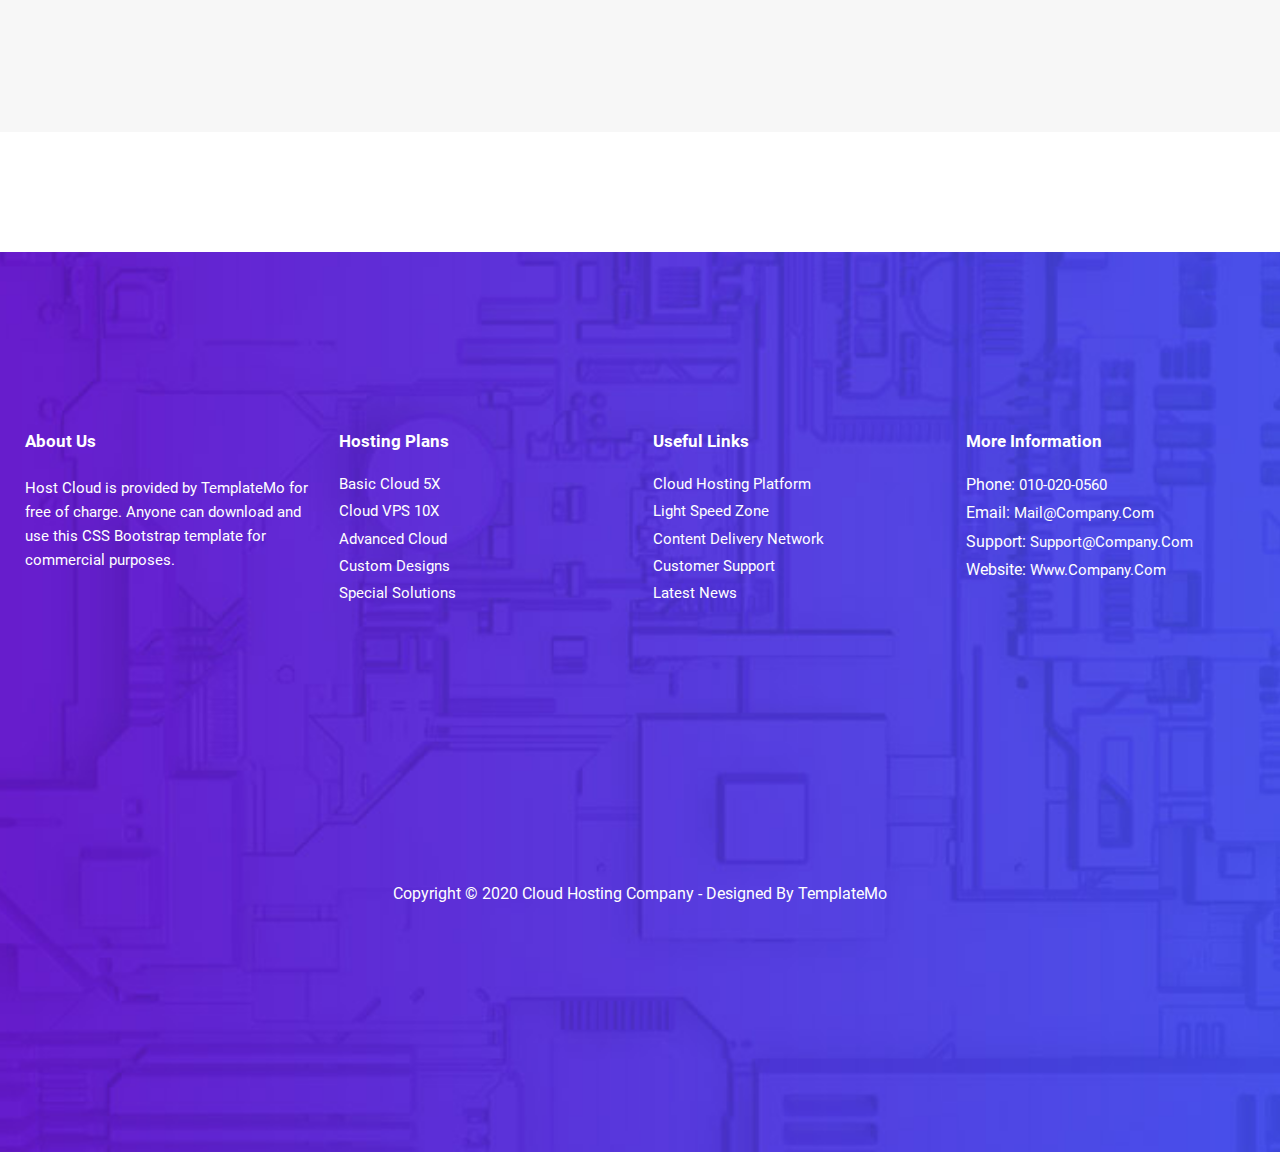
==== commit 253c3757: "Make some edit and add favicon to the project." ====
--- a/index.html
+++ b/index.html
@@ -7,6 +7,8 @@
     <meta name="viewport" content="width=device-width, initial-scale=1.0">
     <meta name="description" content="This is a web design template">
     <meta name="keywords" content="HTML, CSS and Js template">
+
+    <link rel="shortcut icon" href="assets/letter-h.png" type="image/x-icon">
 
     <title>Host Cloud</title>
 
@@ -41,7 +43,7 @@
         <ul class="menu" id="menu">
             <li><a href="index.html" class="active" onclick="toggleMenu();">home</a></li>
             <li><a href="about-page.html" onclick="toggleMenu();">about us</a></li>
-            <li><a href="#" onclick="toggleMenu();">our services</a></li>
+            <li><a href="our-services.html" onclick="toggleMenu();">our services</a></li>
             <li><a href="#" onclick="toggleMenu();">contact us</a></li>
         </ul> <!-- ./menu -->
         <div class="buttons">
--- a/css/my-footer.css
+++ b/css/my-footer.css
@@ -95,4 +95,5 @@
 .copyright p {
   text-align: center;
   color: white;
+  text-transform: capitalize;
 }
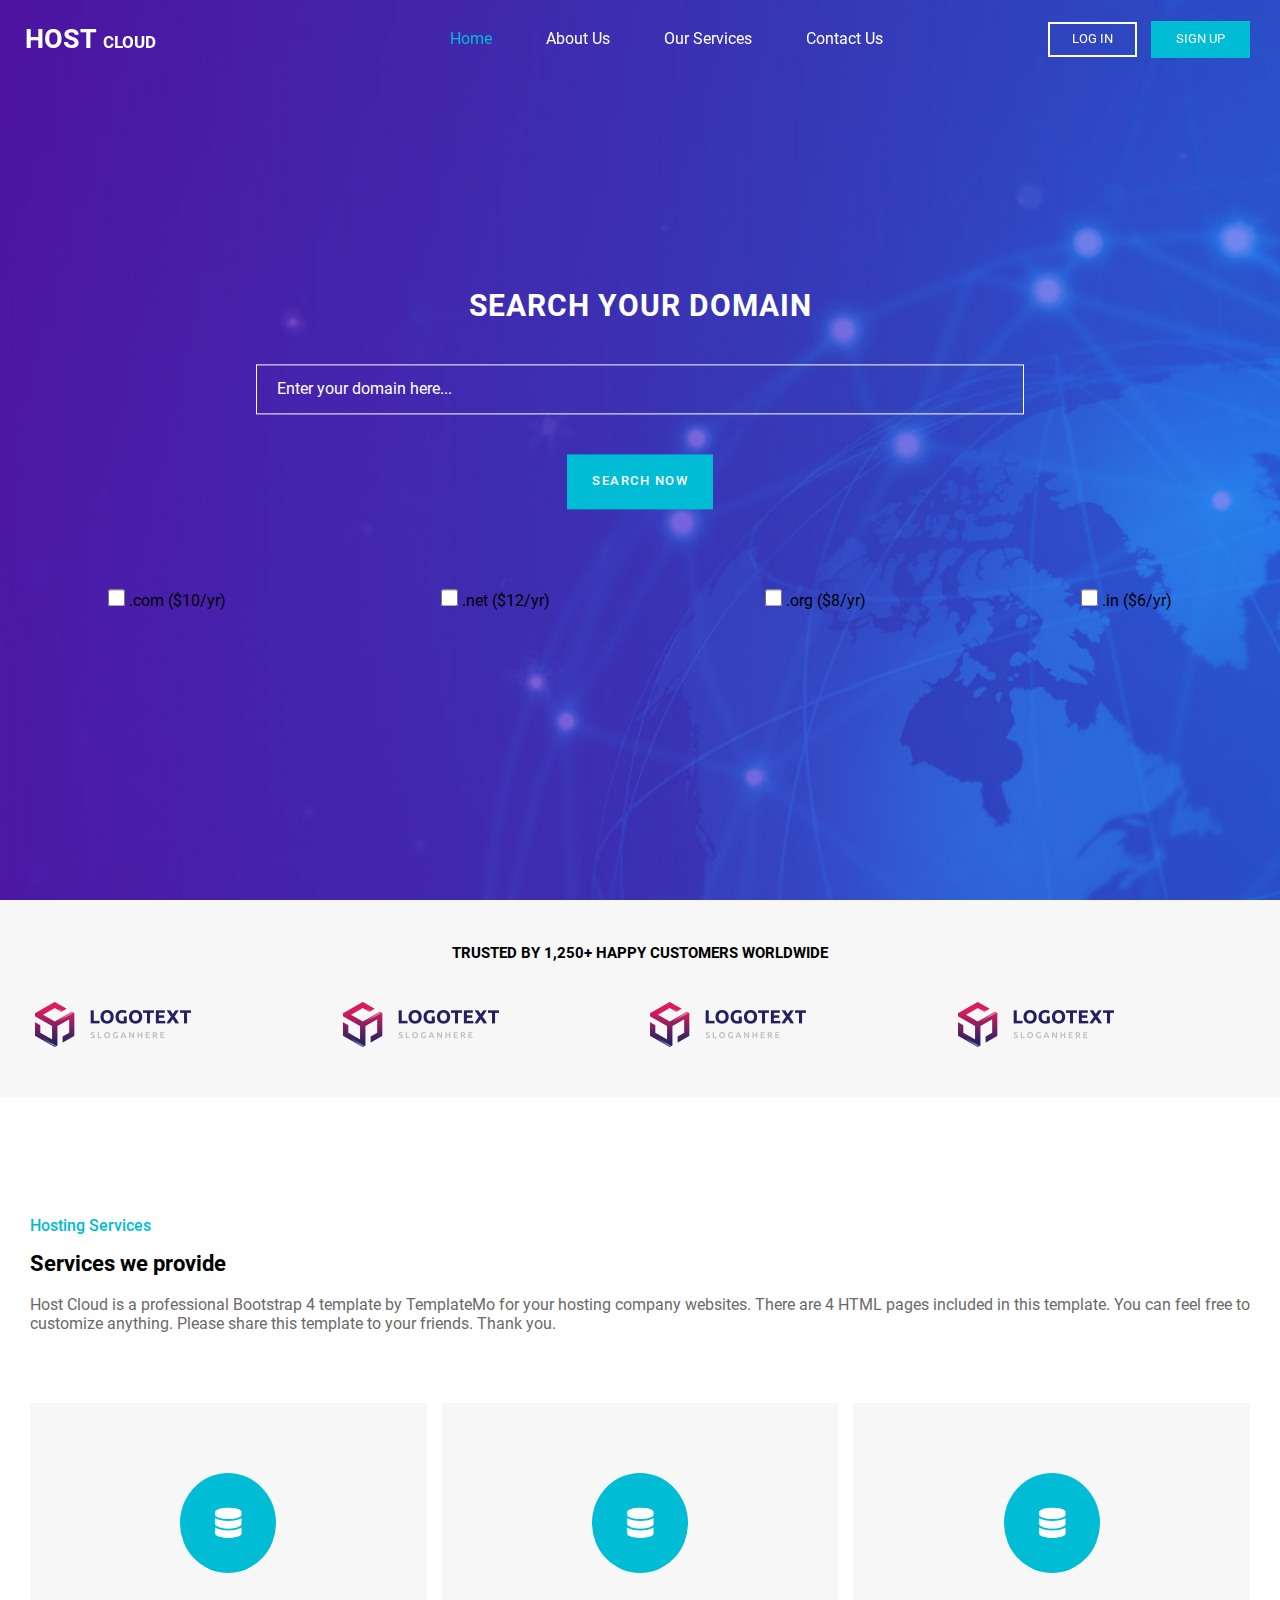
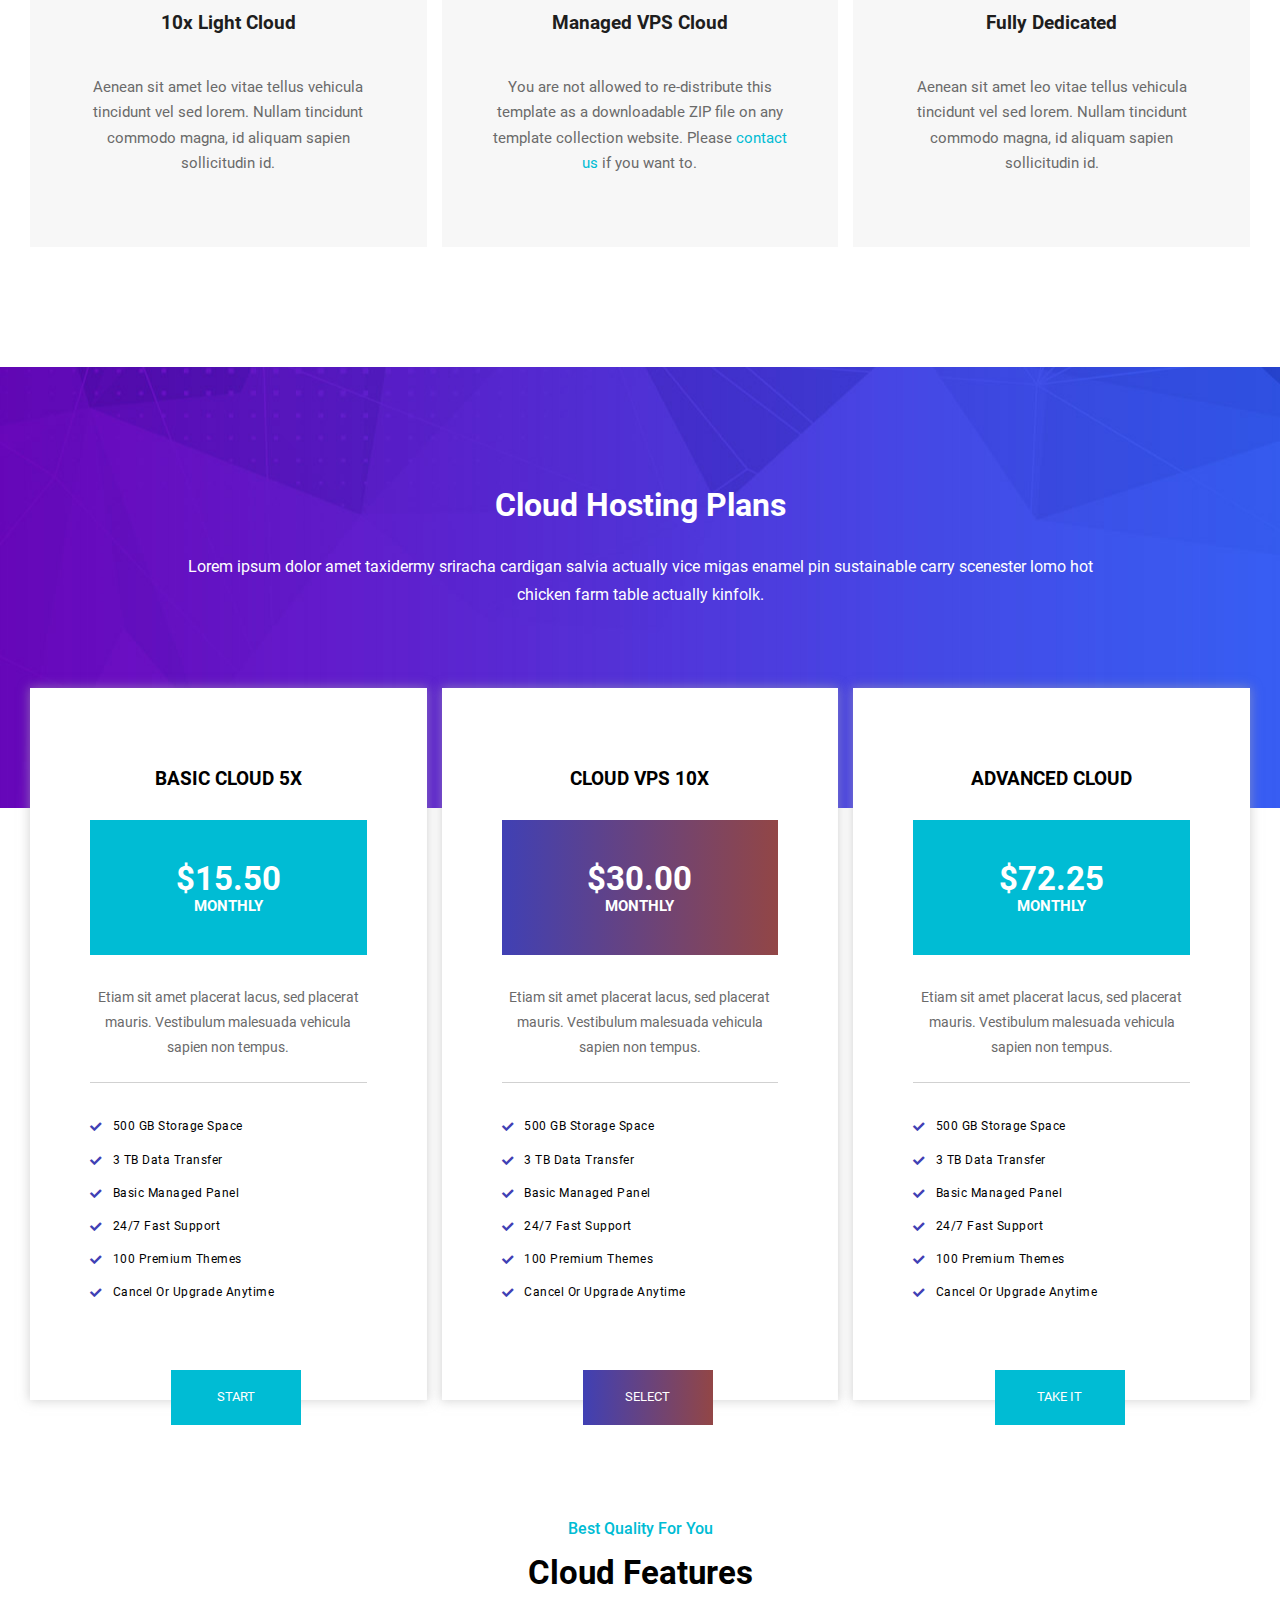
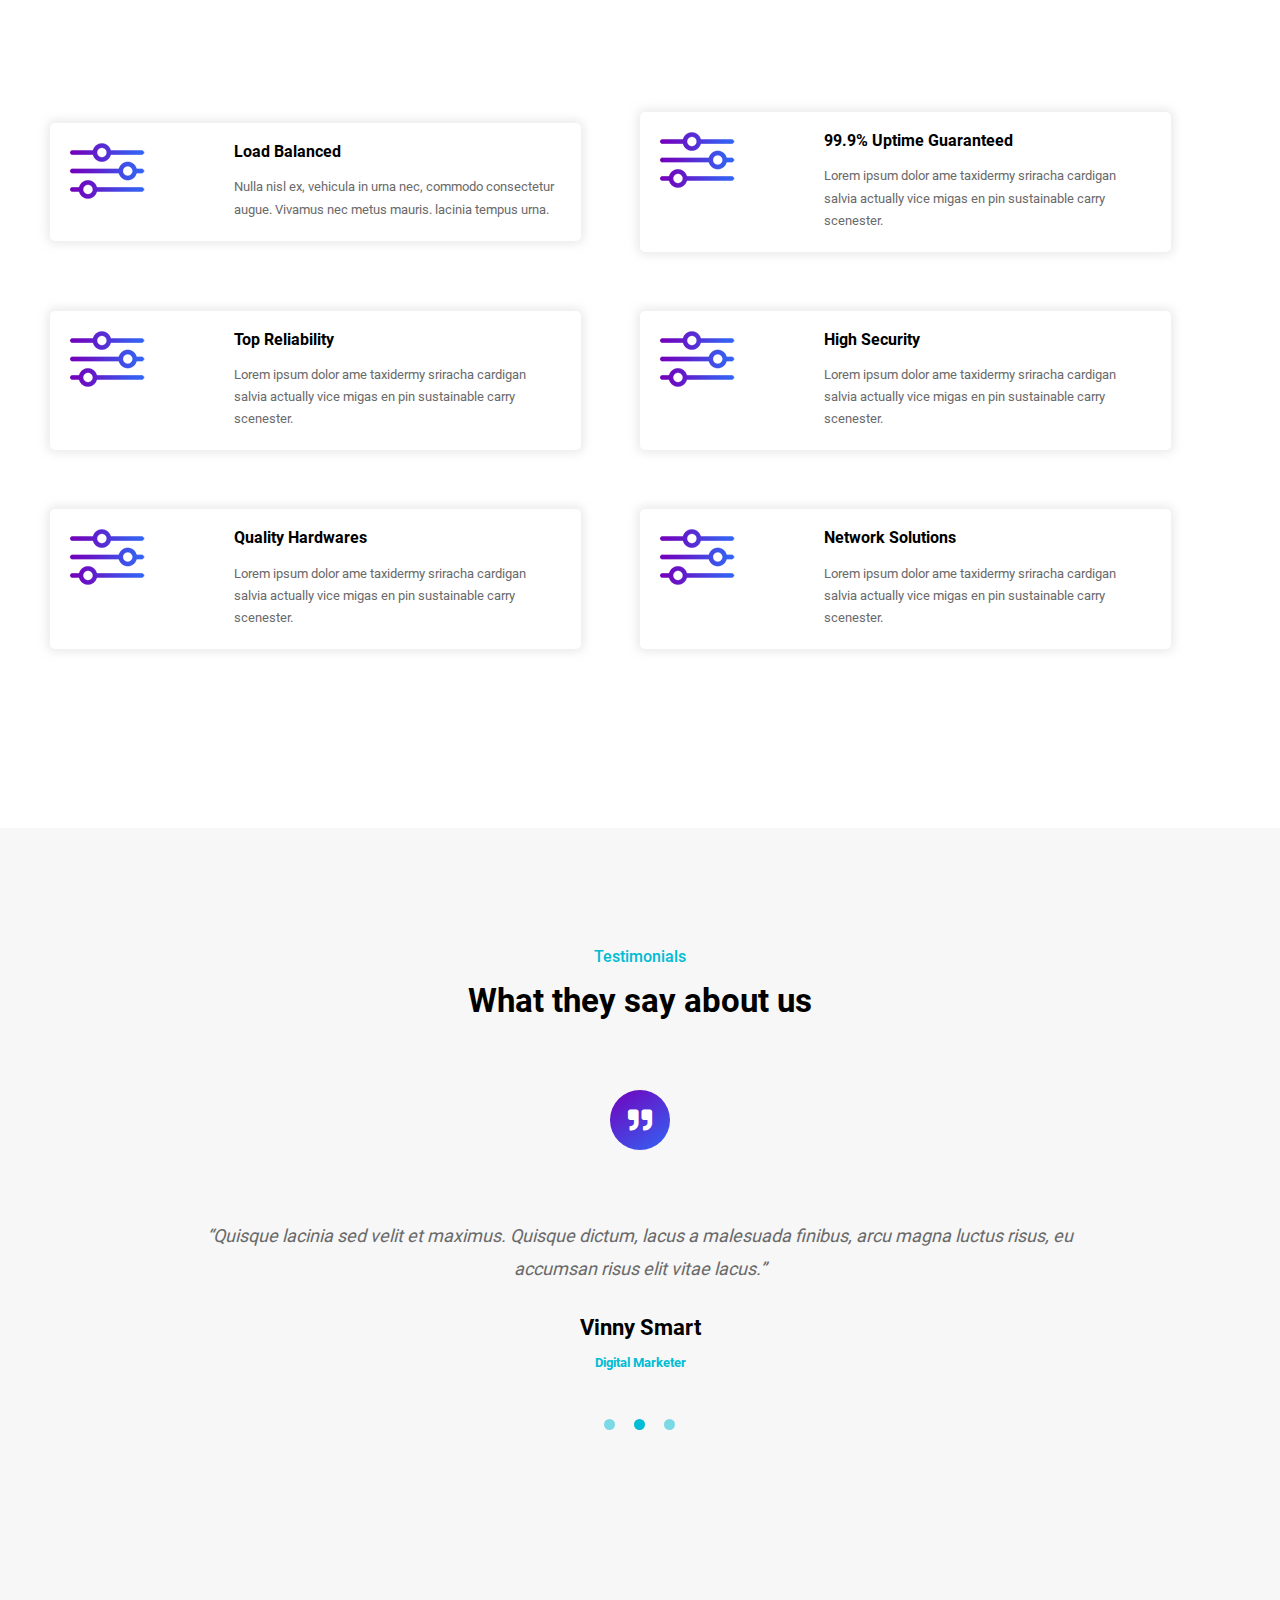
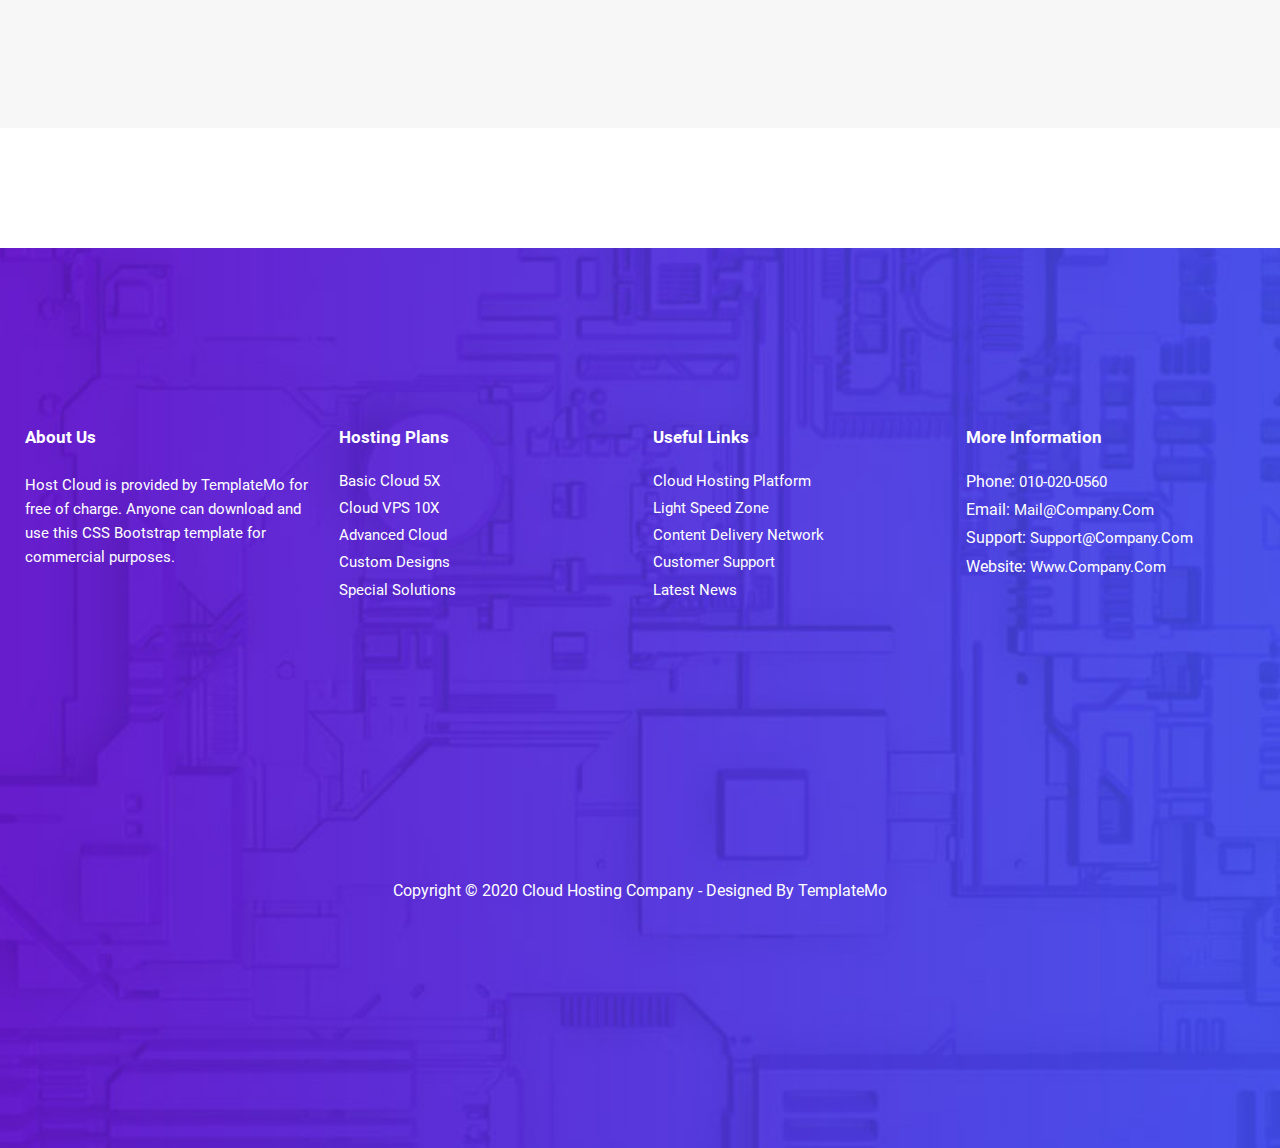
==== commit d6ef465e: "Adding contact page and modify other pages" ====
--- a/index.html
+++ b/index.html
@@ -36,6 +36,13 @@
 
 <body>
 
+    <div class="top-here" id="topHere"></div>
+    <div class="go-to-top" id="goToTop">
+        <a href="#topHere">
+            <i class="fa fa-arrow-up"></i>
+        </a>
+    </div> <!-- ./go-to-top -->
+
     <!-- TODO: Start navbar -->
     <nav class="nav-bar" id="navBar">
         <h1 class="logo">host <span>cloud</span></h1>
@@ -44,7 +51,7 @@
             <li><a href="index.html" class="active" onclick="toggleMenu();">home</a></li>
             <li><a href="about-page.html" onclick="toggleMenu();">about us</a></li>
             <li><a href="our-services.html" onclick="toggleMenu();">our services</a></li>
-            <li><a href="#" onclick="toggleMenu();">contact us</a></li>
+            <li><a href="contact-us.html" onclick="toggleMenu();">contact us</a></li>
         </ul> <!-- ./menu -->
         <div class="buttons">
             <button class="btn login">log in</button>
--- a/css/main-styles.css
+++ b/css/main-styles.css
@@ -4,10 +4,18 @@
 
     TODO: INDEX:
         * 1- astrik.
-        * 2- body.
-        * 3-
-        * 4-
-        * 5-
+        * 2- html.
+        * 3- body.
+        * 4- root.
+        * 5- btn.
+          * 5.0- btn focus.
+        * 6- head-sec.
+          * 6.1- sect-title.
+          * 6.2- second-title.
+        * 6- new-line.
+        * 7- go-to-top.
+          * 7.1- go-to-top.show-goToTop
+          * 7.2- .go-to-top i
 */
 
 * {
@@ -21,7 +29,7 @@
 }
 
 body {
-  /* height: 6000px; */
+  position: relative;
   font-family: "Roboto";
 }
 
@@ -62,3 +70,34 @@
 .head-sec .second-title {
   font-size: 33px;
 }
+
+.new-line {
+  width: 100%;
+  height: 3px;
+  background-color: #eeeeee;
+  margin: 30px 0;
+}
+
+.go-to-top {
+  position: fixed;
+  bottom: 6%;
+  right: 5%;
+  cursor: pointer;
+  z-index: 99999999999999999999;
+  visibility: hidden;
+  opacity: 0;
+  transition: 1s;
+}
+
+.go-to-top.show-goToTop {
+  visibility: visible;
+  opacity: 1;
+  transition: 1s;
+}
+
+.go-to-top i {
+  color: white;
+  background-color: #4945e4;
+  padding: 15px;
+  border-radius: 50%;
+}
--- a/css/plans-prices.css
+++ b/css/plans-prices.css
@@ -72,7 +72,8 @@
   display: flex;
   justify-content: flex-start;
   align-items: center;
-  font-size: 12px;
+  font-size: 11.5px;
+  font-weight: 400;
   letter-spacing: 0.5px;
   text-transform: capitalize;
   margin-bottom: 20px;
